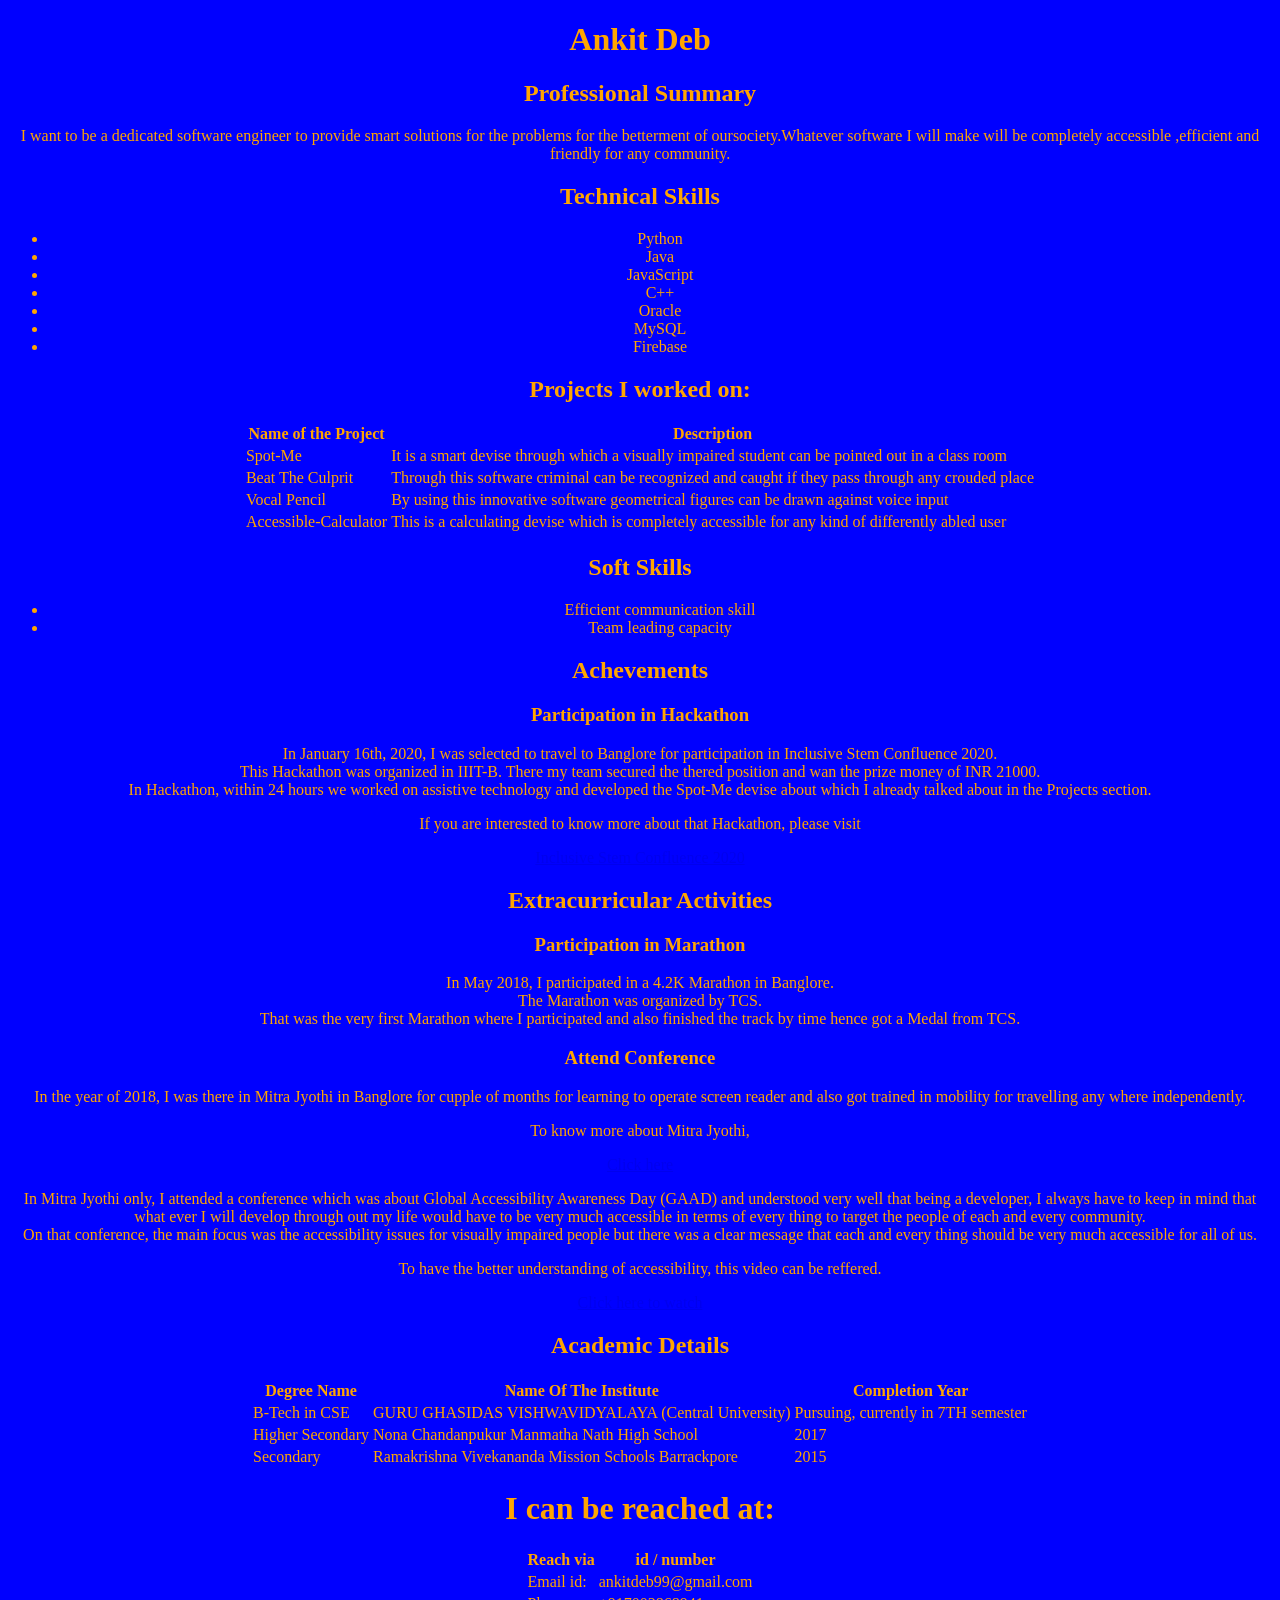
==== index.html @ 0e201ad9 "Committing again with one change" ====
<!DOCTYPE html>
<html lang="en">
<head>
    <meta charset="UTF-8">
    <meta name="viewport" content="width=device-width, initial-scale=1.0">
    <meta name="description" content="Technical profile to apply for a job in any MNC as a Software Engineer">
    <meta name="keywords" content="Ankit Deb, Profile Of Ankit Deb, Resume Of Ankit Deb, about Ankit Deb">
    <meta name="author" content="Ankit Deb">
    <title>Profile Of Ankit Deb</title>

<link rel="stylesheet" href="https://ankitdeb.github.io/Profile/style.css">

</head>


<body>
    <center>
    <header>
  <strong>
        <h1>
      Ankit Deb
  </h1>
</strong>
    </header>
    <main>
<strong>
        <h2>
    Professional Summary
</h2>
</strong>
<p>
    I want to be a dedicated software engineer to provide smart solutions
for the problems for the betterment of oursociety.Whatever software I
will make will be completely accessible ,efficient and friendly for
any community.
</p>
<strong>
<h2>
    Technical Skills
</h2>    
</strong>
<ul>
    <li>Python</li>
    <li>Java</li>
    <li>JavaScript</li>
    <li>C++</li>
    <li>Oracle</li>
    <li>MySQL</li>
    <li>Firebase</li>
</ul>
<strong>
<h2>
    Projects I worked on:
</h2>
</strong>
<table>
    <tr>
        <th>Name of the Project</th>
        <th>Description</th>
    </tr>
<tr>
    <td>Spot-Me</td>
    <td>
        It is a smart devise through which a visually impaired student can be pointed out in a class room
    </td>
</tr>
<tr>
    <td>    Beat The Culprit</td>
<td>
    Through this software criminal can be recognized and caught if they pass through any crouded place
</td>
</tr>
<tr>
    <td>Vocal Pencil</td>
    <td>
        By using this innovative software geometrical figures can be drawn against voice input
    </td>
</tr>
<tr>
    <td>Accessible-Calculator</td>
    <td>
        This is a calculating devise which is completely accessible for any kind of differently abled user
    </td>
</tr>
</table>

<h2>
    Soft Skills
</h2>
<ul>
    <li>Efficient communication skill</li>
    <li>Team leading capacity</li>
    </ul>
    <strong>
        <h2>
            Achevements
        </h2>
    </strong>
    <strong>
<h3>
    Participation in Hackathon
</h3>
</strong>
<p>
    In January 16th, 2020, I was selected to travel to Banglore for participation in Inclusive Stem Confluence 2020.<br>
    This Hackathon was organized in IIIT-B.
    There my team secured the thered position and wan the prize money of INR 21000.<br>
     In Hackathon, within 24 hours we worked on assistive technology and developed the Spot-Me devise about which I already talked about in the Projects section.
</p>
<p>
    If you are interested to know more about that Hackathon, please visit
</p>
<a href="https://www.inclusivestem.org/hackathon.html">
    Inclusive Stem Confluence 2020
</a>

<strong>
    <h2>
    Extracurricular Activities
</h2>
</strong>

<strong>
    <h3>
        Participation in Marathon
    </h3>
</strong>

<p>
    In May 2018, I participated in a 4.2K Marathon in Banglore.
    <br>
    The Marathon was organized by TCS.
    <br>
    That was the very first Marathon where I participated and also finished the track by time hence got a Medal from TCS.
</p>

<strong>
    <h3>
        Attend Conference
    </h3>
</strong>

<p>
    In the year of 2018, I was there in Mitra Jyothi in Banglore for cupple of months for learning to operate screen reader and also got trained in mobility for travelling any where independently.
</p>
<p>
    To know more about Mitra Jyothi,
</p>
    <a href="https://www.mitrajyothi.org/about-us">
    Click here
</a>

<p>
    In Mitra Jyothi only, I attended a conference which was about Global Accessibility Awareness Day (GAAD) and understood very well that being a developer, I always have to keep in mind that what ever I will develop through out my life would have to be very much accessible in terms of every thing to target the people of each and every community.
    <br>
On that conference, the main focus was the accessibility issues for visually impaired people but there was a clear message that each and every thing should be very much accessible for all of us.
</p>
<p>
    To have the better understanding of accessibility, this video can be reffered.
</p>
    <a href="https://www.youtube.com/watch?v=6BxR7fcfDIo">
    Click here to watch
</a>
<strong>
    <h2>
        Academic Details 
    </h2>
</strong>
<table>
    <tr>
    <th>Degree Name</th>
    <th>Name Of The Institute</th>
    <th>Completion Year</th>
</tr>
<tr>
    <td>B-Tech in CSE</td>
    <td>GURU GHASIDAS VISHWAVIDYALAYA (Central University)</td>
    <td>Pursuing, currently in 7TH semester</td>
</tr>
<tr>
    <td>Higher Secondary</td>
    <td>Nona Chandanpukur Manmatha Nath High School</td>
    <td>2017</td>
</tr>
<tr>
    <td>Secondary</td>
    <td>Ramakrishna Vivekananda Mission Schools Barrackpore</td>
    <td>2015</td>
</tr>
</table>

<strong>
    <h1>
        I can be reached at:
    </h1>
</strong>

<table>
<tr>
    <th>Reach via</th>
    <th>id / number</th>
</tr>
    <tr>
        <td>Email id:</td>
        <td>ankitdeb99@gmail.com</td>
    </tr>
<tr>
    <td>Phone:</td>
<td>+917003868941</td>
</tr>
</table>
</main>
</center>
</body>
</html>
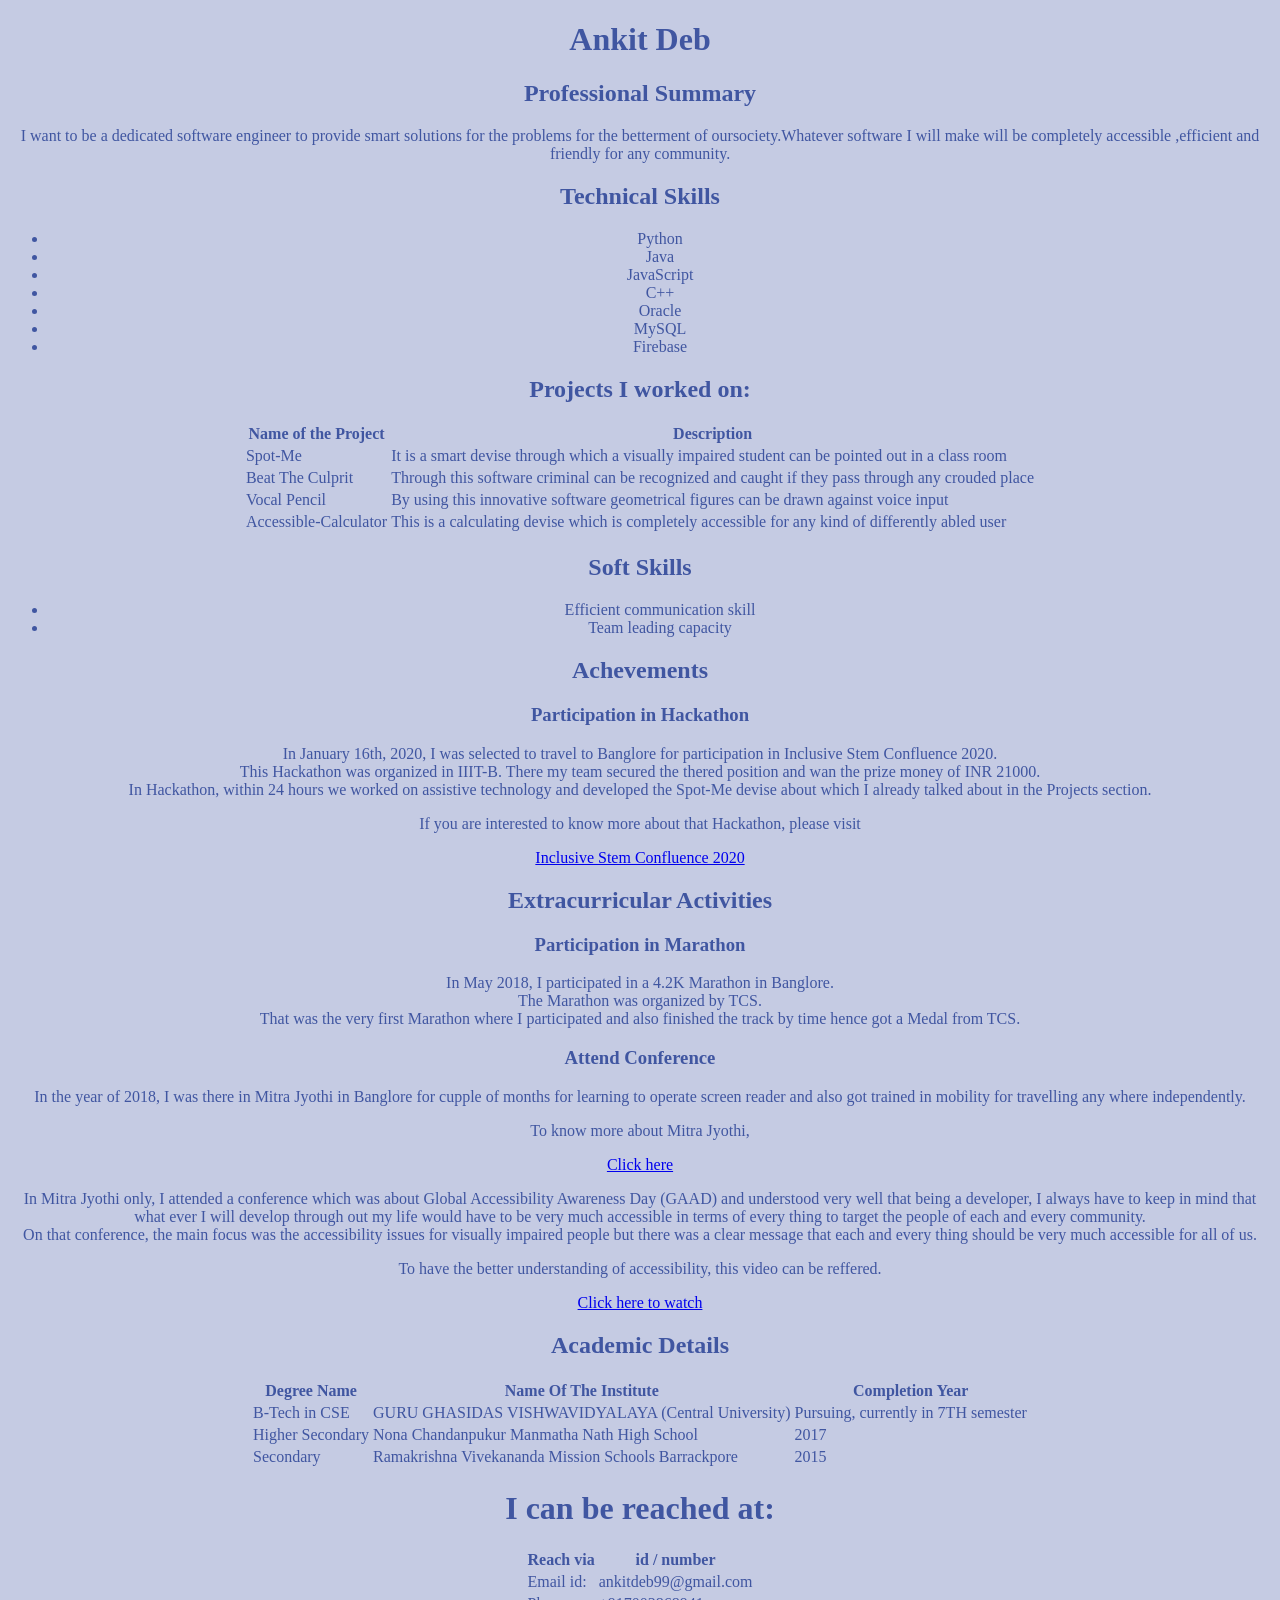
==== commit 78e1c072: "Latest commit" ====
--- a/index.html
+++ b/index.html
@@ -8,7 +8,9 @@
     <meta name="author" content="Ankit Deb">
     <title>Profile Of Ankit Deb</title>
 
-<link rel="stylesheet" href="https://ankitdeb.github.io/Profile/style.css">
+    <link rel="stylesheet" href="https://fonts.googleapis.com/css2?family=Montserrat:wght@500;600display=swap">
+
+    <link rel="stylesheet" href="https://ankitdeb.github.io/Profile/style.css">
 
 </head>
 
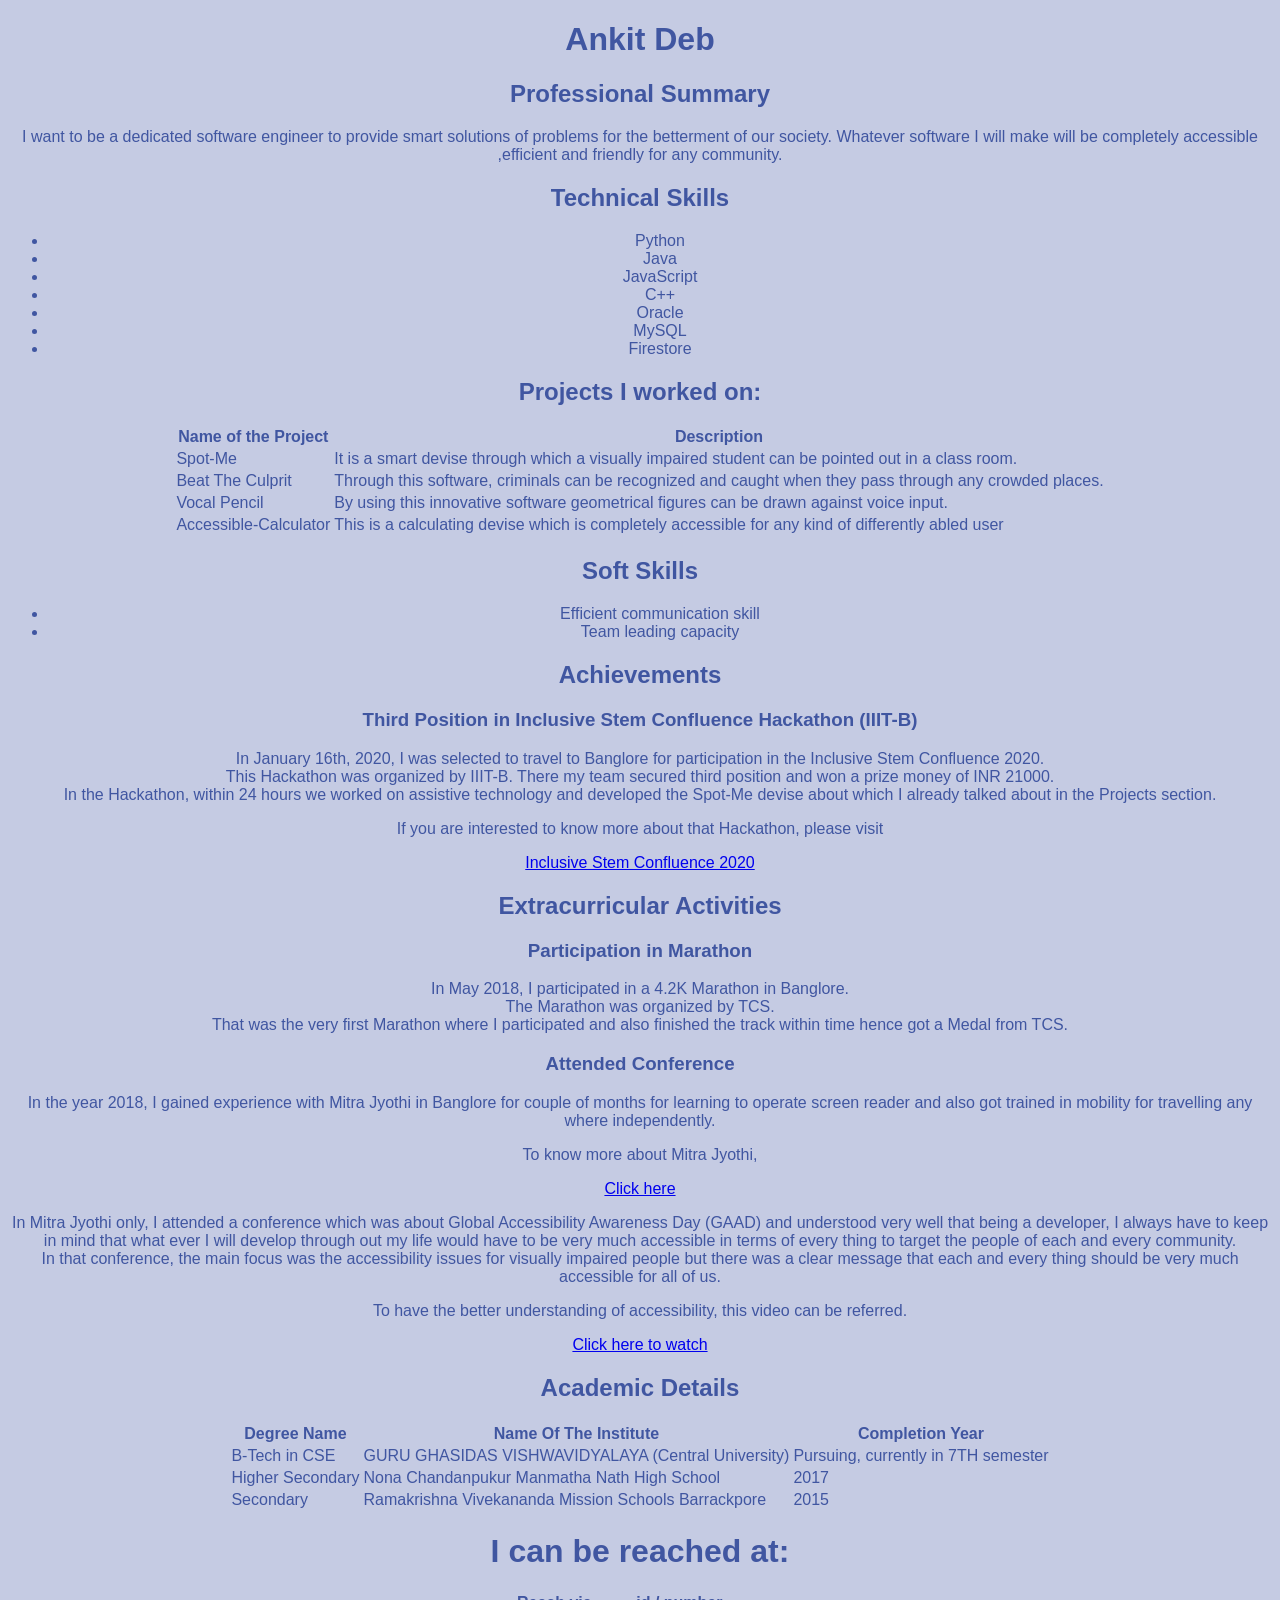
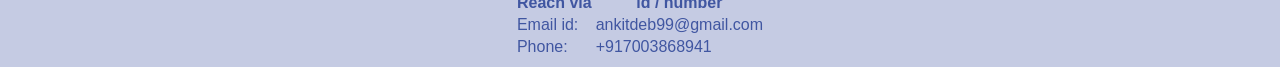
==== commit ad3b5ac0: "New commit" ====
--- a/index.html
+++ b/index.html
@@ -32,7 +32,7 @@
 </strong>
 <p>
     I want to be a dedicated software engineer to provide smart solutions
-for the problems for the betterment of oursociety.Whatever software I
+    of problems for the betterment of our society. Whatever software I
 will make will be completely accessible ,efficient and friendly for
 any community.
 </p>
@@ -48,7 +48,7 @@
     <li>C++</li>
     <li>Oracle</li>
     <li>MySQL</li>
-    <li>Firebase</li>
+    <li>Firestore</li>
 </ul>
 <strong>
 <h2>
@@ -63,19 +63,19 @@
 <tr>
     <td>Spot-Me</td>
     <td>
-        It is a smart devise through which a visually impaired student can be pointed out in a class room
+        It is a smart devise through which a visually impaired student can be pointed out in a class room.
     </td>
 </tr>
 <tr>
     <td>    Beat The Culprit</td>
 <td>
-    Through this software criminal can be recognized and caught if they pass through any crouded place
+    Through this software, criminals can be recognized and caught when they pass through any crowded places.
 </td>
 </tr>
 <tr>
     <td>Vocal Pencil</td>
     <td>
-        By using this innovative software geometrical figures can be drawn against voice input
+        By using this innovative software geometrical figures can be drawn against voice input.
     </td>
 </tr>
 <tr>
@@ -95,19 +95,19 @@
     </ul>
     <strong>
         <h2>
-            Achevements
+            Achievements
         </h2>
     </strong>
     <strong>
 <h3>
-    Participation in Hackathon
+    Third Position in Inclusive Stem Confluence Hackathon (IIIT-B)
 </h3>
 </strong>
 <p>
-    In January 16th, 2020, I was selected to travel to Banglore for participation in Inclusive Stem Confluence 2020.<br>
-    This Hackathon was organized in IIIT-B.
-    There my team secured the thered position and wan the prize money of INR 21000.<br>
-     In Hackathon, within 24 hours we worked on assistive technology and developed the Spot-Me devise about which I already talked about in the Projects section.
+    In January 16th, 2020, I was selected to travel to Banglore for participation in the Inclusive Stem Confluence 2020.<br>
+    This Hackathon was organized by IIIT-B.
+    There my team secured third position and won a prize money of INR 21000.<br>
+     In the Hackathon, within 24 hours we worked on assistive technology and developed the Spot-Me devise about which I already talked about in the Projects section.
 </p>
 <p>
     If you are interested to know more about that Hackathon, please visit
@@ -133,17 +133,17 @@
     <br>
     The Marathon was organized by TCS.
     <br>
-    That was the very first Marathon where I participated and also finished the track by time hence got a Medal from TCS.
+    That was the very first Marathon where I participated and also finished the track within time hence got a Medal from TCS.
 </p>
 
 <strong>
     <h3>
-        Attend Conference
+        Attended Conference
     </h3>
 </strong>
 
 <p>
-    In the year of 2018, I was there in Mitra Jyothi in Banglore for cupple of months for learning to operate screen reader and also got trained in mobility for travelling any where independently.
+    In the year 2018, I gained experience with Mitra Jyothi in Banglore for couple of months for learning to operate screen reader and also got trained in mobility for travelling any where independently.
 </p>
 <p>
     To know more about Mitra Jyothi,
@@ -155,10 +155,10 @@
 <p>
     In Mitra Jyothi only, I attended a conference which was about Global Accessibility Awareness Day (GAAD) and understood very well that being a developer, I always have to keep in mind that what ever I will develop through out my life would have to be very much accessible in terms of every thing to target the people of each and every community.
     <br>
-On that conference, the main focus was the accessibility issues for visually impaired people but there was a clear message that each and every thing should be very much accessible for all of us.
-</p>
-<p>
-    To have the better understanding of accessibility, this video can be reffered.
+In that conference, the main focus was the accessibility issues for visually impaired people but there was a clear message that each and every thing should be very much accessible for all of us.
+</p>
+<p>
+    To have the better understanding of accessibility, this video can be referred.
 </p>
     <a href="https://www.youtube.com/watch?v=6BxR7fcfDIo">
     Click here to watch
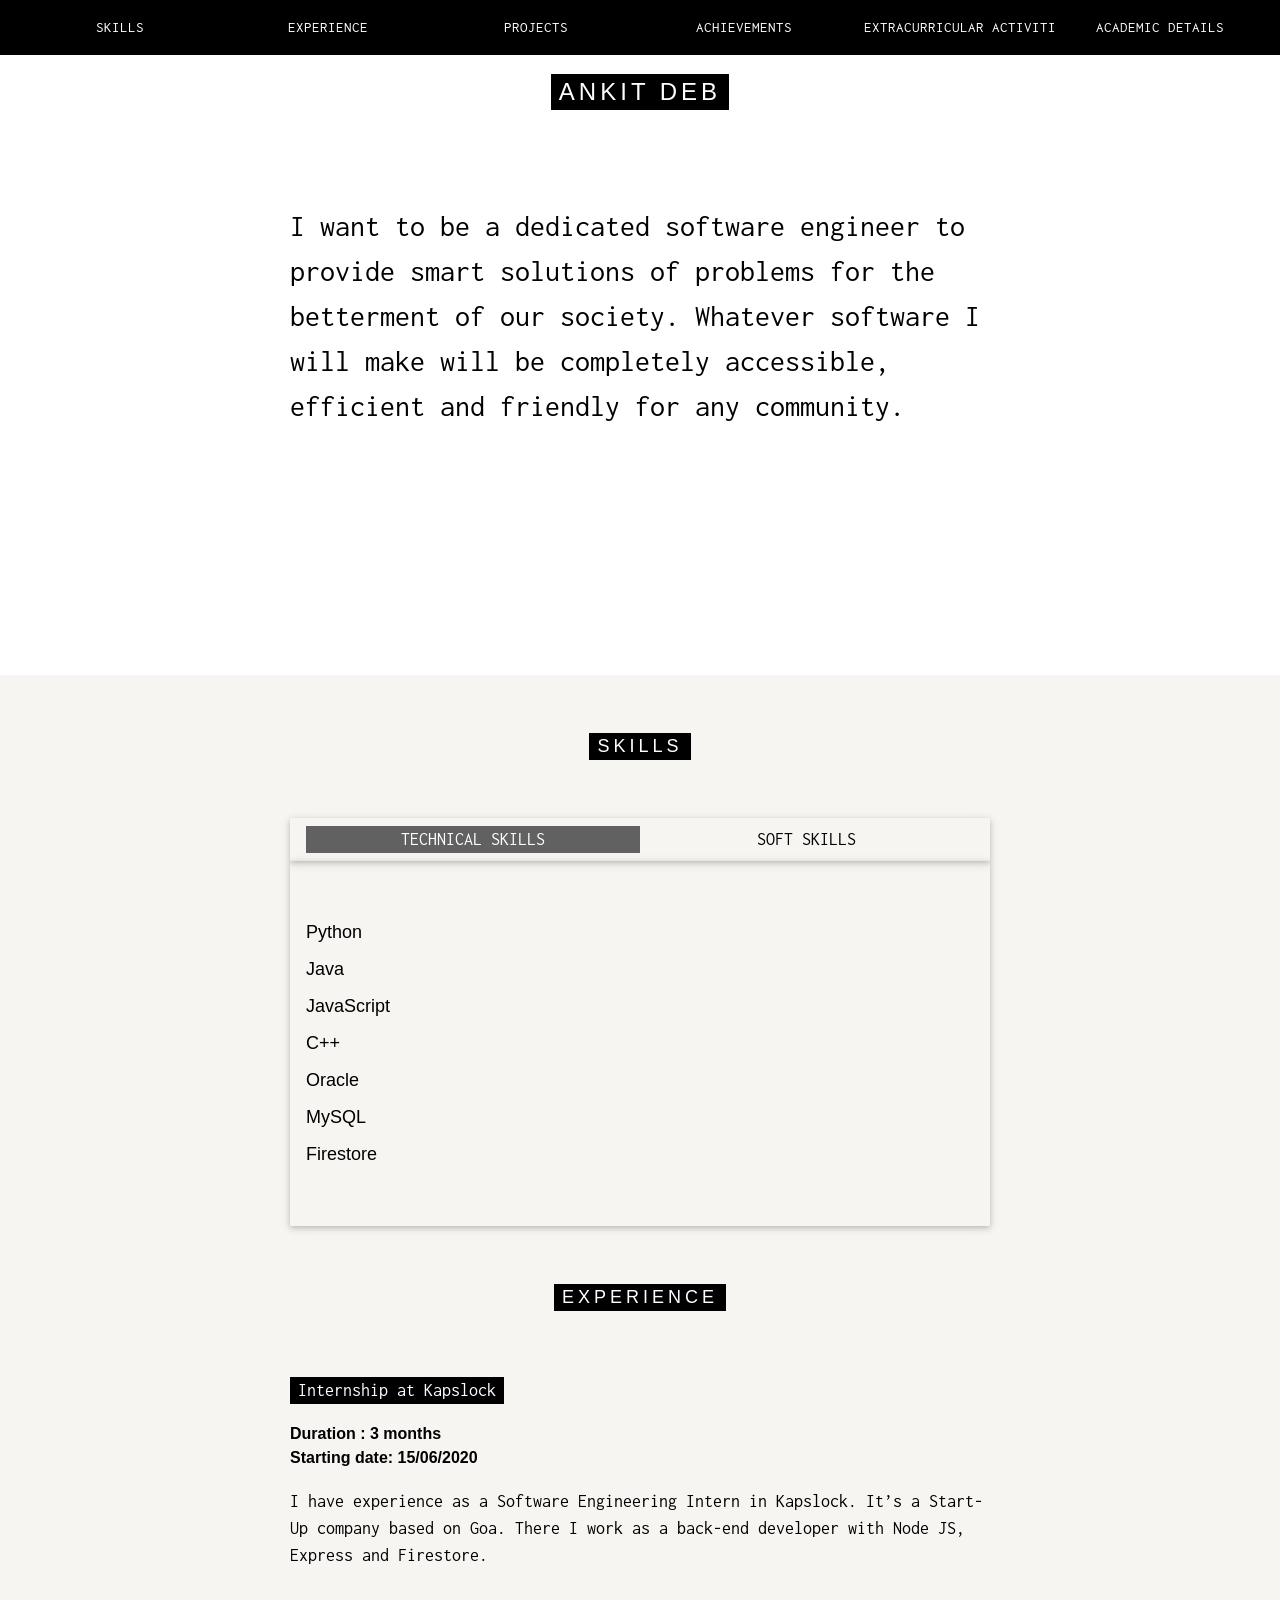
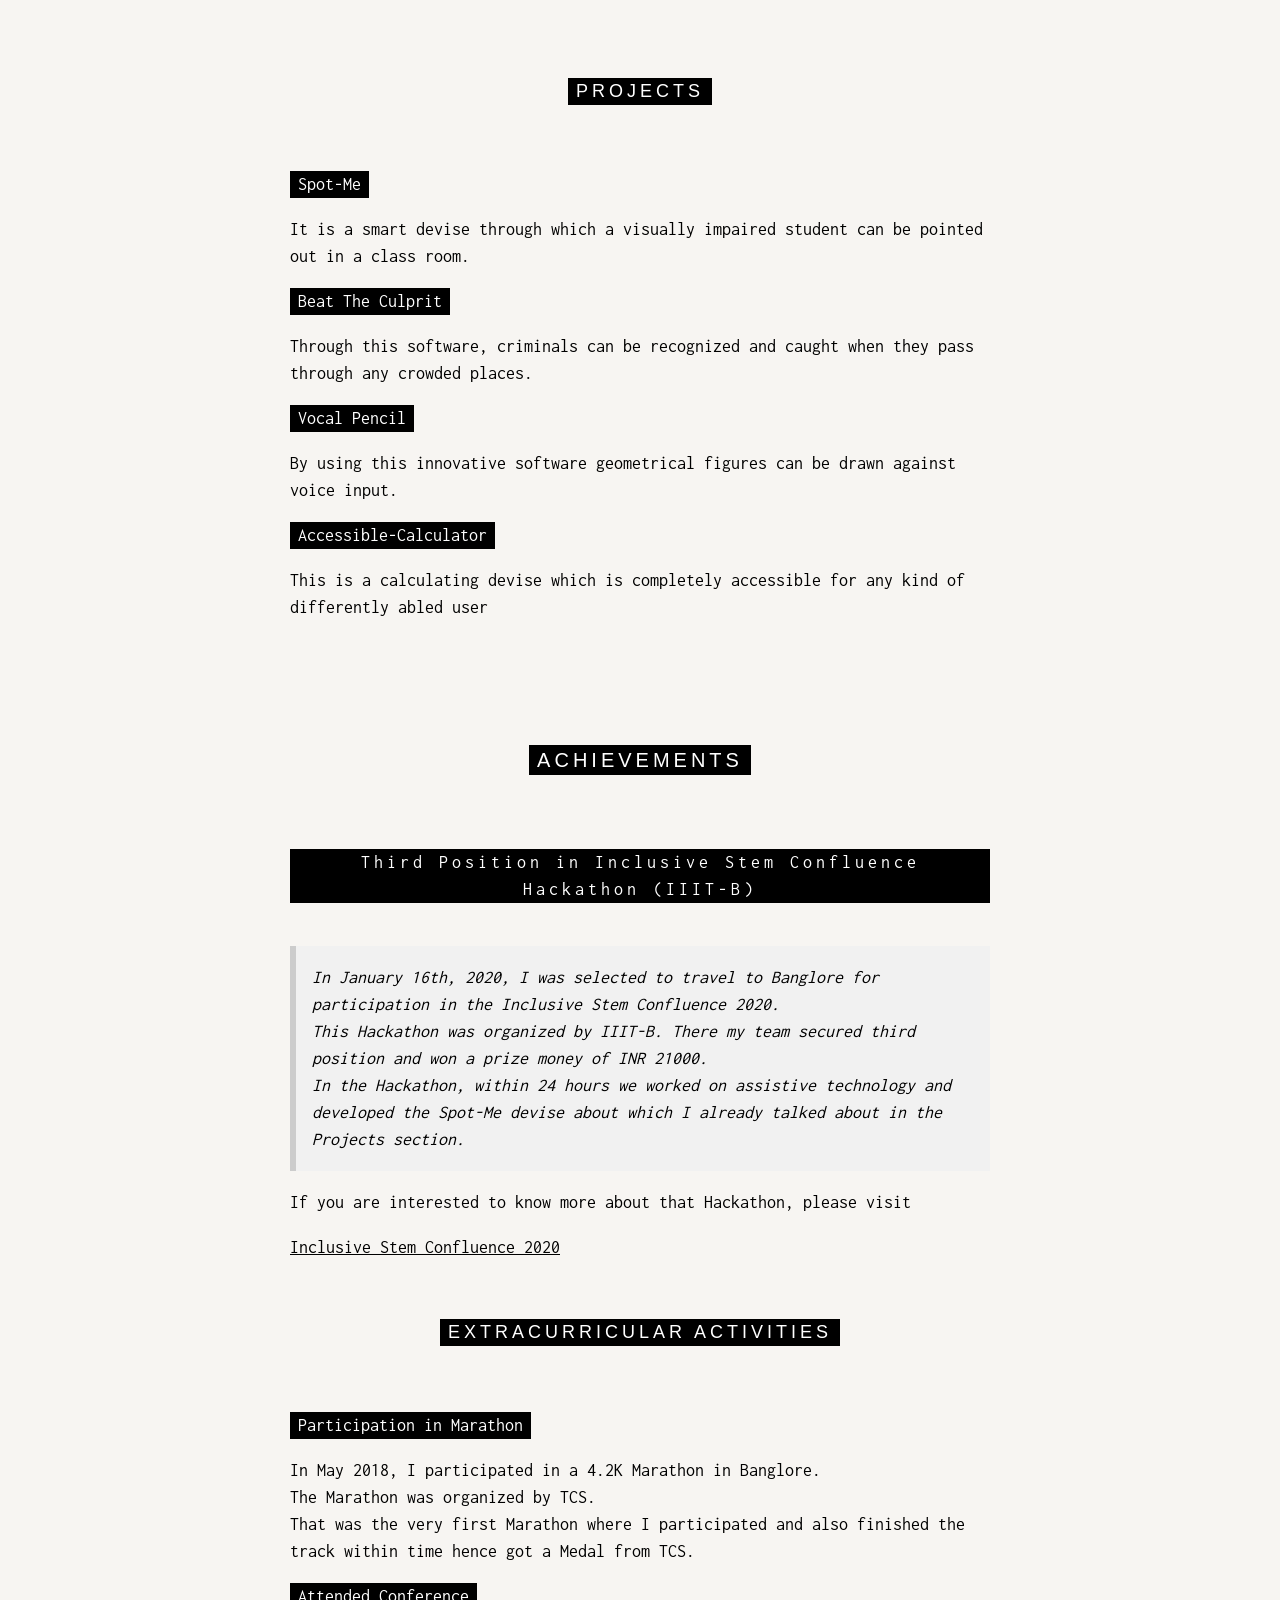
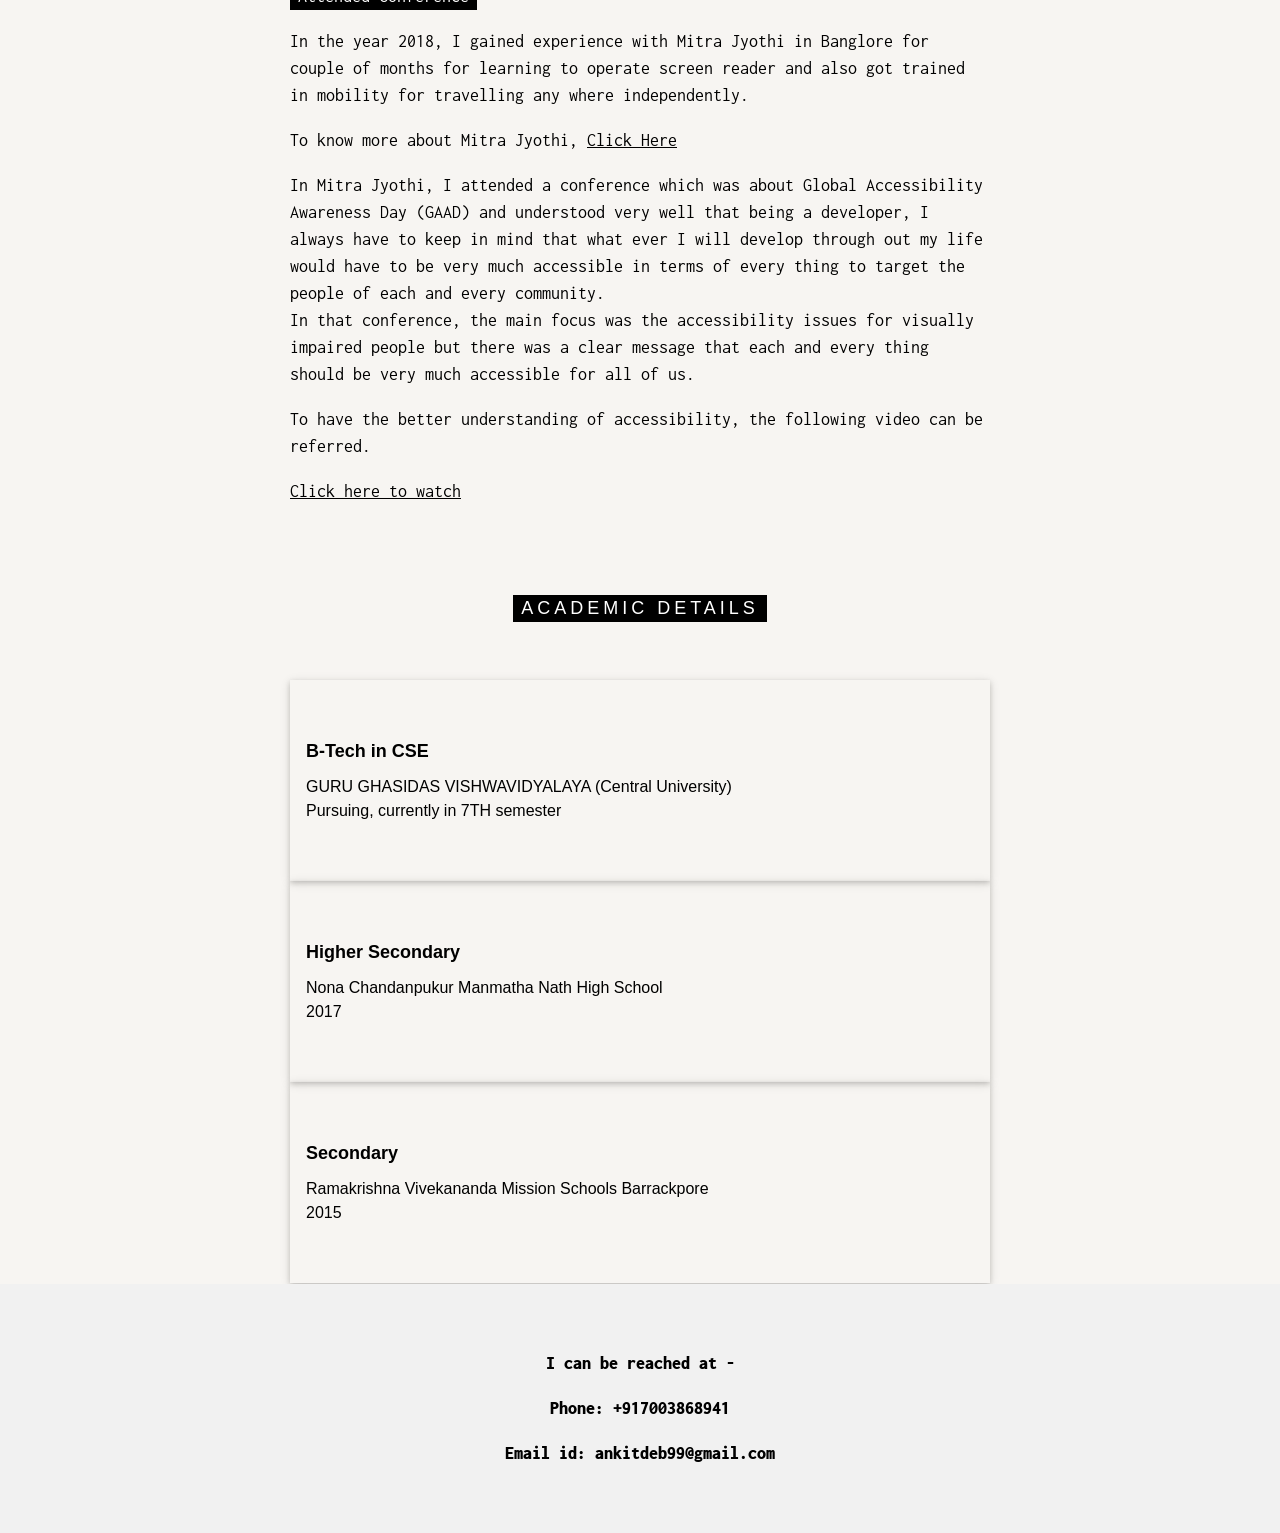
==== commit 788699f4: "one more commit" ====
--- a/index.html
+++ b/index.html
@@ -1,217 +1,252 @@
 <!DOCTYPE html>
-<html lang="en">
-<head>
-    <meta charset="UTF-8">
-    <meta name="viewport" content="width=device-width, initial-scale=1.0">
-    <meta name="description" content="Technical profile to apply for a job in any MNC as a Software Engineer">
-    <meta name="keywords" content="Ankit Deb, Profile Of Ankit Deb, Resume Of Ankit Deb, about Ankit Deb">
-    <meta name="author" content="Ankit Deb">
-    <title>Profile Of Ankit Deb</title>
-
-    <link rel="stylesheet" href="https://fonts.googleapis.com/css2?family=Montserrat:wght@500;600display=swap">
-
-    <link rel="stylesheet" href="https://ankitdeb.github.io/Profile/style.css">
-
-</head>
-
-
+<html>
+<title>Ankit Deb</title>
+<meta charset="UTF-8">
+<meta name="viewport" content="width=device-width, initial-scale=1">
+<link rel="stylesheet" href="https://www.w3schools.com/w3css/4/w3.css">
+<link rel="stylesheet" href="https://fonts.googleapis.com/css?family=Inconsolata">
+<style>
+body, html {
+  height: 100%;
+  font-family: "Inconsolata", sans-serif;
+}
+
+.bgimg {
+  background-position: center;
+  background-size: cover;
+  background-image: url("/w3images/coffeehouse.jpg");
+  min-height: 75%;
+}
+
+.menu {
+  display: none;
+}
+</style>
 <body>
-    <center>
-    <header>
-  <strong>
-        <h1>
-      Ankit Deb
-  </h1>
-</strong>
-    </header>
-    <main>
-<strong>
-        <h2>
-    Professional Summary
-</h2>
-</strong>
-<p>
-    I want to be a dedicated software engineer to provide smart solutions
-    of problems for the betterment of our society. Whatever software I
-will make will be completely accessible ,efficient and friendly for
-any community.
-</p>
-<strong>
-<h2>
-    Technical Skills
-</h2>    
-</strong>
-<ul>
-    <li>Python</li>
-    <li>Java</li>
-    <li>JavaScript</li>
-    <li>C++</li>
-    <li>Oracle</li>
-    <li>MySQL</li>
-    <li>Firestore</li>
-</ul>
-<strong>
-<h2>
-    Projects I worked on:
-</h2>
-</strong>
-<table>
-    <tr>
-        <th>Name of the Project</th>
-        <th>Description</th>
-    </tr>
-<tr>
-    <td>Spot-Me</td>
-    <td>
-        It is a smart devise through which a visually impaired student can be pointed out in a class room.
-    </td>
-</tr>
-<tr>
-    <td>    Beat The Culprit</td>
-<td>
-    Through this software, criminals can be recognized and caught when they pass through any crowded places.
-</td>
-</tr>
-<tr>
-    <td>Vocal Pencil</td>
-    <td>
-        By using this innovative software geometrical figures can be drawn against voice input.
-    </td>
-</tr>
-<tr>
-    <td>Accessible-Calculator</td>
-    <td>
-        This is a calculating devise which is completely accessible for any kind of differently abled user
-    </td>
-</tr>
-</table>
-
-<h2>
-    Soft Skills
-</h2>
-<ul>
-    <li>Efficient communication skill</li>
-    <li>Team leading capacity</li>
-    </ul>
-    <strong>
-        <h2>
-            Achievements
-        </h2>
-    </strong>
-    <strong>
-<h3>
-    Third Position in Inclusive Stem Confluence Hackathon (IIIT-B)
-</h3>
-</strong>
-<p>
-    In January 16th, 2020, I was selected to travel to Banglore for participation in the Inclusive Stem Confluence 2020.<br>
-    This Hackathon was organized by IIIT-B.
-    There my team secured third position and won a prize money of INR 21000.<br>
-     In the Hackathon, within 24 hours we worked on assistive technology and developed the Spot-Me devise about which I already talked about in the Projects section.
-</p>
-<p>
-    If you are interested to know more about that Hackathon, please visit
-</p>
-<a href="https://www.inclusivestem.org/hackathon.html">
-    Inclusive Stem Confluence 2020
-</a>
-
-<strong>
-    <h2>
-    Extracurricular Activities
-</h2>
-</strong>
-
-<strong>
-    <h3>
-        Participation in Marathon
-    </h3>
-</strong>
-
-<p>
-    In May 2018, I participated in a 4.2K Marathon in Banglore.
+
+<!-- Links (sit on top) -->
+<div class="w3-top">
+  <div class="w3-row w3-padding w3-black">
+    <div class="w3-col s2">
+      <a href="#menu" class="w3-button w3-block w3-black">SKILLS</a>
+    </div>
+    <div class="w3-col s2">
+      <a href="#experience" class="w3-button w3-block w3-black">EXPERIENCE</a>
+    </div>
+    <div class="w3-col s2">
+      <a href="#projects" class="w3-button w3-block w3-black">PROJECTS</a>
+    </div>
+    <div class="w3-col s2">
+      <a href="#achievements" class="w3-button w3-block w3-black">ACHIEVEMENTS</a>
+    </div>
+    <div class="w3-col s2">
+      <a href="#extracurricular" class="w3-button w3-block w3-black">EXTRACURRICULAR ACTIVITIES</a>
+    </div>
+    <div class="w3-col s2">
+      <a href="#academic" class="w3-button w3-block w3-black">ACADEMIC DETAILS</a>
+    </div>
+  </div>
+</div>
+
+<!-- Header with image -->
+<header class="bgimg w3-display-container w3-grayscale-min" id="home">
+  <div class="w3-container" id="about">
+    <div class="w3-content" style="max-width:700px">
+      <h3 class="w3-center w3-padding-64"><span class="w3-tag w3-wide">ANKIT DEB</span></h3>
+      <p style="font-size:200%;">I want to be a dedicated software engineer to provide smart solutions
+      of problems for the betterment of our society. Whatever software I
+  will make will be completely accessible, efficient and friendly for
+  any community.</p>
+    </div>
+  </div>
+</header>
+
+<!-- Add a background color and large text to the whole page -->
+<div class="w3-sand w3-grayscale w3-large">
+
+
+<!-- Menu Container -->
+<div class="w3-container" id="menu">
+  <div class="w3-content" style="max-width:700px">
+
+    <h5 class="w3-center w3-padding-48"><span class="w3-tag w3-wide">SKILLS</span></h5>
+
+    <div class="w3-row w3-center w3-card w3-padding">
+      <a href="javascript:void(0)" onclick="openMenu(event, 'Eat');" id="myLink">
+        <div class="w3-col s6 tablink">TECHNICAL SKILLS</div>
+      </a>
+      <a href="javascript:void(0)" onclick="openMenu(event, 'Drinks');">
+        <div class="w3-col s6 tablink">SOFT SKILLS</div>
+      </a>
+    </div>
+
+    <div id="Eat" class="w3-container menu w3-padding-48 w3-card">
+      <h5>Python</h5>
+
+      <h5>Java</h5>
+
+      <h5>JavaScript</h5>
+
+      <h5>C++</h5>
+
+      <h5>Oracle</h5>
+
+      <h5>MySQL</h5>
+
+      <h5>Firestore</h5>
+
+    </div>
+
+    <div id="Drinks" class="w3-container menu w3-padding-48 w3-card">
+      <h5>Efficient communication skills</h5>
+
+      <h5>Team leading capacity</h5>
+
+  </div>
+</div>
+
+<!--Experience-->
+<div class="w3-container" id="experience" style="padding-bottom:32px;">
+  <div class="w3-content" style="max-width:700px">
+    <h5 class="w3-center w3-padding-48"><span class="w3-tag w3-wide">EXPERIENCE</span></h5>
+
+    <p><span class="w3-tag">Internship at Kapslock</span></p>
+    <h6><b>Duration : 3 months
+      <br>Starting date: 15/06/2020</b></h6>
+    <p> I have experience as a Software Engineering Intern in Kapslock.
+      It’s a Start-Up company based on Goa. There I work as a back-end developer with Node JS, Express and Firestore.</p>
+  </div>
+</div>
+
+<!-- Projects -->
+<div class="w3-container" id="projects" style="padding-bottom:32px;">
+  <div class="w3-content" style="max-width:700px">
+    <h5 class="w3-center w3-padding-48"><span class="w3-tag w3-wide">PROJECTS</span></h5>
+
+    <p><span class="w3-tag">Spot-Me</span></p>
+    <p> It is a smart devise through which a visually impaired student can be pointed out in a class room.</p>
+
+    <p><span class="w3-tag">Beat The Culprit</span></p>
+    <p> Through this software, criminals can be recognized and caught when they pass through any crowded places.</p>
+
+    <p><span class="w3-tag">Vocal Pencil</span></p>
+    <p> By using this innovative software geometrical figures can be drawn against voice input.</p>
+
+    <p><span class="w3-tag">Accessible-Calculator</span></p>
+    <p> This is a calculating devise which is completely accessible for any kind of differently abled user</p>
+
+  </div>
+</div>
+
+<!-- About Container -->
+<div class="w3-container" id="achievements">
+  <div class="w3-content" style="max-width:700px">
+    <h4 class="w3-center w3-padding-64"><span class="w3-tag w3-wide">ACHIEVEMENTS</span></h4>
+    <span class="w3-tag w3-wide">Third Position in Inclusive Stem Confluence Hackathon (IIIT-B)</span>
+    <br><br>
+    <div class="w3-panel w3-leftbar w3-light-grey">
+      <p><i>In January 16th, 2020, I was selected to travel to Banglore for participation in the Inclusive Stem Confluence 2020.<br>
+      This Hackathon was organized by IIIT-B.
+      There my team secured third position and won a prize money of INR 21000.<br>
+       In the Hackathon, within 24 hours we worked on assistive technology and developed the Spot-Me devise about which I already talked about in the Projects section.</i></p>
+    </div>
+    <p>
+        If you are interested to know more about that Hackathon, please visit
+    </p>
+    <a href="https://www.inclusivestem.org/hackathon.html">
+        Inclusive Stem Confluence 2020
+    </a>
+  </div>
+</div>
+
+<!-- Extracurricular Activities -->
+<div class="w3-container" id="extracurricular" style="padding-bottom:32px;">
+  <div class="w3-content" style="max-width:700px">
+    <h5 class="w3-center w3-padding-48"><span class="w3-tag w3-wide">EXTRACURRICULAR ACTIVITIES</span></h5>
+
+    <p><span class="w3-tag">Participation in Marathon</span></p>
+    <p> In May 2018, I participated in a 4.2K Marathon in Banglore.
     <br>
     The Marathon was organized by TCS.
     <br>
-    That was the very first Marathon where I participated and also finished the track within time hence got a Medal from TCS.
-</p>
-
-<strong>
-    <h3>
-        Attended Conference
-    </h3>
-</strong>
-
-<p>
-    In the year 2018, I gained experience with Mitra Jyothi in Banglore for couple of months for learning to operate screen reader and also got trained in mobility for travelling any where independently.
-</p>
-<p>
-    To know more about Mitra Jyothi,
-</p>
-    <a href="https://www.mitrajyothi.org/about-us">
-    Click here
-</a>
-
-<p>
-    In Mitra Jyothi only, I attended a conference which was about Global Accessibility Awareness Day (GAAD) and understood very well that being a developer, I always have to keep in mind that what ever I will develop through out my life would have to be very much accessible in terms of every thing to target the people of each and every community.
-    <br>
-In that conference, the main focus was the accessibility issues for visually impaired people but there was a clear message that each and every thing should be very much accessible for all of us.
-</p>
-<p>
-    To have the better understanding of accessibility, this video can be referred.
-</p>
-    <a href="https://www.youtube.com/watch?v=6BxR7fcfDIo">
-    Click here to watch
-</a>
-<strong>
-    <h2>
-        Academic Details 
-    </h2>
-</strong>
-<table>
-    <tr>
-    <th>Degree Name</th>
-    <th>Name Of The Institute</th>
-    <th>Completion Year</th>
-</tr>
-<tr>
-    <td>B-Tech in CSE</td>
-    <td>GURU GHASIDAS VISHWAVIDYALAYA (Central University)</td>
-    <td>Pursuing, currently in 7TH semester</td>
-</tr>
-<tr>
-    <td>Higher Secondary</td>
-    <td>Nona Chandanpukur Manmatha Nath High School</td>
-    <td>2017</td>
-</tr>
-<tr>
-    <td>Secondary</td>
-    <td>Ramakrishna Vivekananda Mission Schools Barrackpore</td>
-    <td>2015</td>
-</tr>
-</table>
-
-<strong>
-    <h1>
-        I can be reached at:
-    </h1>
-</strong>
-
-<table>
-<tr>
-    <th>Reach via</th>
-    <th>id / number</th>
-</tr>
-    <tr>
-        <td>Email id:</td>
-        <td>ankitdeb99@gmail.com</td>
-    </tr>
-<tr>
-    <td>Phone:</td>
-<td>+917003868941</td>
-</tr>
-</table>
-</main>
-</center>
+    That was the very first Marathon where I participated and also finished the track within time hence got a Medal from TCS.</p>
+
+    <p><span class="w3-tag">Attended Conference</span></p>
+    <p>
+        In the year 2018, I gained experience with Mitra Jyothi in Banglore for couple of months for learning to operate screen reader and also got trained in mobility for travelling any where independently.
+    </p>
+    <p>
+        To know more about Mitra Jyothi, <a href="https://www.mitrajyothi.org/about-us">Click Here</a>
+    </p>
+
+    <p>
+        In Mitra Jyothi, I attended a conference which was about Global Accessibility Awareness Day (GAAD) and understood very well that being a developer, I always have to keep in mind that what ever I will develop through out my life would have to be very much accessible in terms of every thing to target the people of each and every community.
+        <br>
+    In that conference, the main focus was the accessibility issues for visually impaired people but there was a clear message that each and every thing should be very much accessible for all of us.
+    </p>
+    <p>
+        To have the better understanding of accessibility, the following video can be referred.
+    </p>
+        <a href="https://www.youtube.com/watch?v=6BxR7fcfDIo">
+        Click here to watch
+    </a>
+
+  </div>
+</div>
+
+<!-- Academic Details -->
+<div class="w3-content" id="academic" style="max-width:700px">
+
+  <h5 class="w3-center w3-padding-48"><span class="w3-tag w3-wide">ACADEMIC DETAILS</span></h5>
+
+
+  <div class="w3-container w3-padding-48 w3-card">
+    <h5><strong>B-Tech in CSE<strong></h5>
+    <h6>GURU GHASIDAS VISHWAVIDYALAYA (Central University)
+      <br>Pursuing, currently in 7TH semester</h6>
+  </div>
+
+  <div class="w3-container w3-padding-48 w3-card">
+    <h5><strong>Higher Secondary<strong></h5>
+    <h6>Nona Chandanpukur Manmatha Nath High School
+    <br>2017</h6>
+  </div>
+
+  <div class="w3-container w3-padding-48 w3-card">
+    <h5><strong>Secondary<strong></h5>
+    <h6>Ramakrishna Vivekananda Mission Schools Barrackpore
+    <br>2015</h6>
+  </div>
+
+</div>
+
+<!-- End page content -->
+</div>
+
+<!-- Footer -->
+<footer class="w3-center w3-light-grey w3-padding-48 w3-large">
+  <p>I can be reached at -</p>
+  <p>Phone: +917003868941</p>
+  <p>Email id: ankitdeb99@gmail.com</p>
+</footer>
+
+<script>
+// Tabbed Menu
+function openMenu(evt, menuName) {
+  var i, x, tablinks;
+  x = document.getElementsByClassName("menu");
+  for (i = 0; i < x.length; i++) {
+    x[i].style.display = "none";
+  }
+  tablinks = document.getElementsByClassName("tablink");
+  for (i = 0; i < x.length; i++) {
+    tablinks[i].className = tablinks[i].className.replace(" w3-dark-grey", "");
+  }
+  document.getElementById(menuName).style.display = "block";
+  evt.currentTarget.firstElementChild.className += " w3-dark-grey";
+}
+document.getElementById("myLink").click();
+</script>
+
 </body>
-</html>+</html>
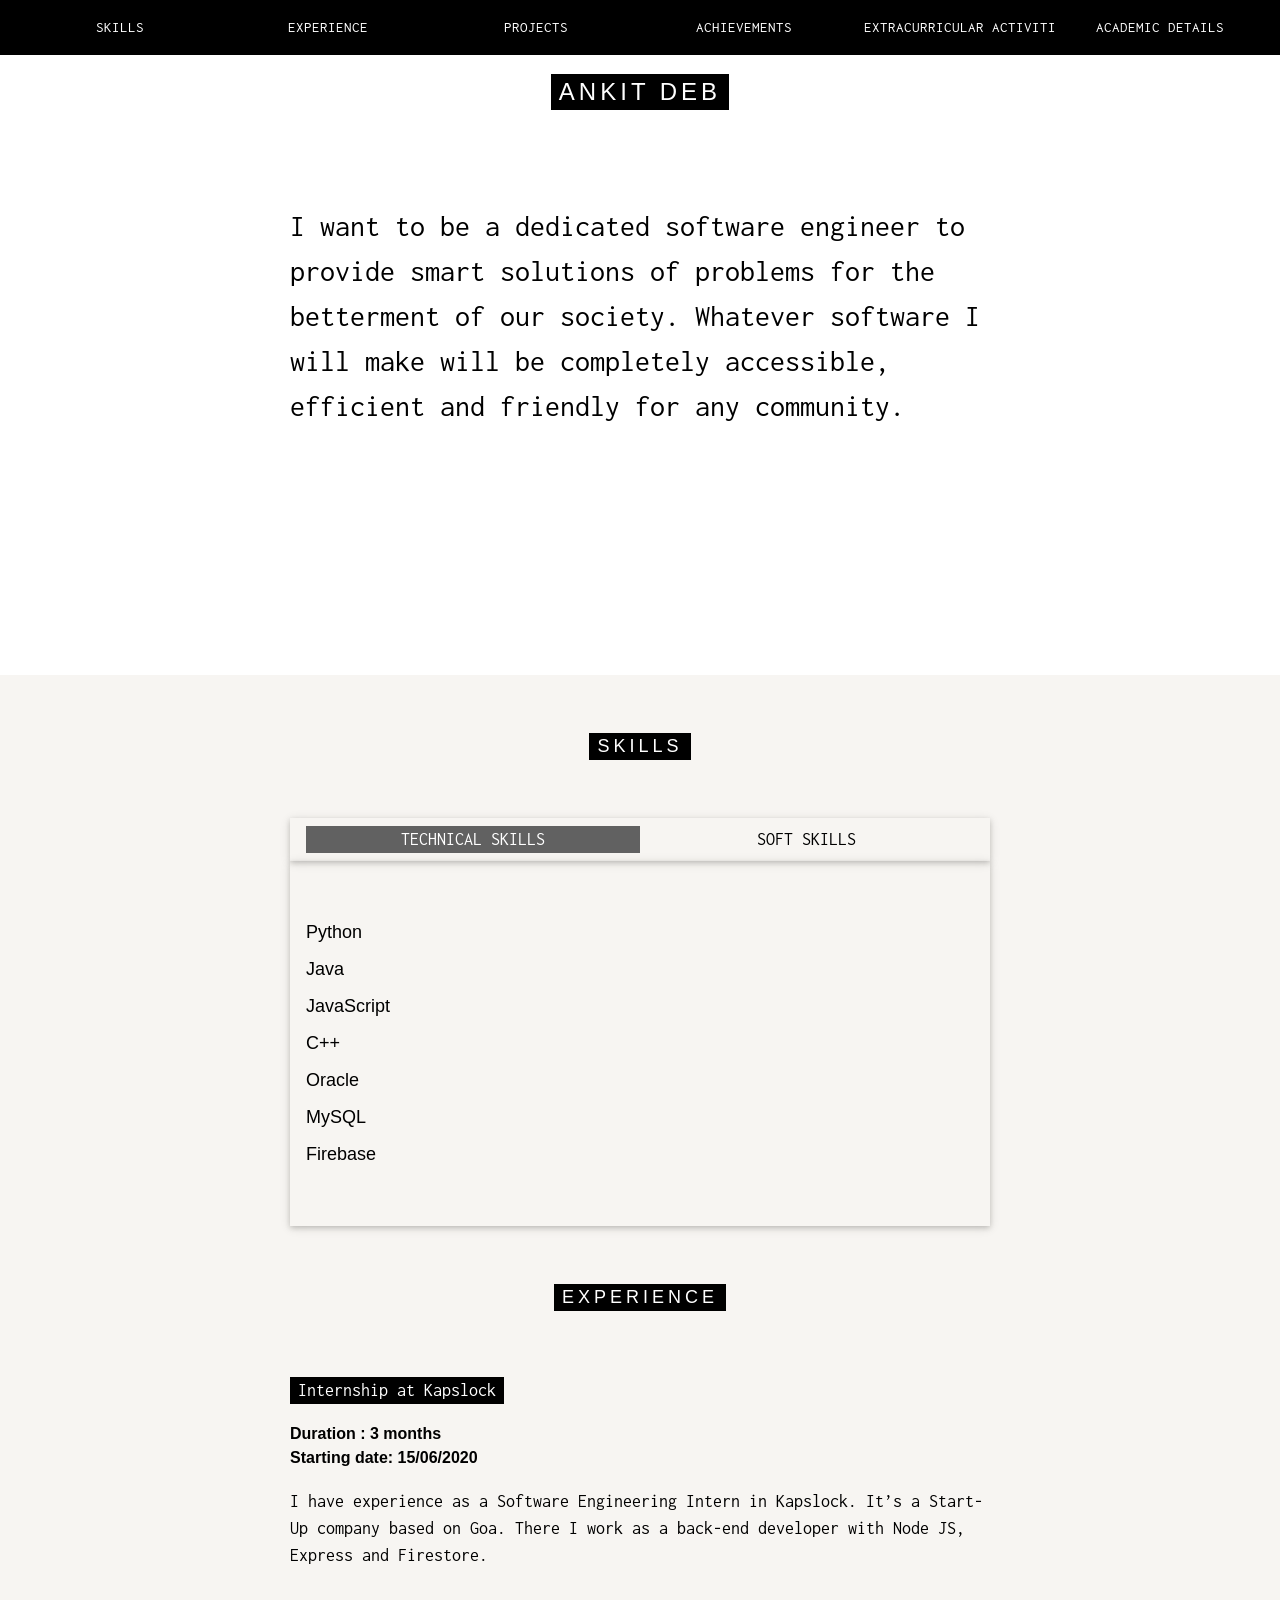
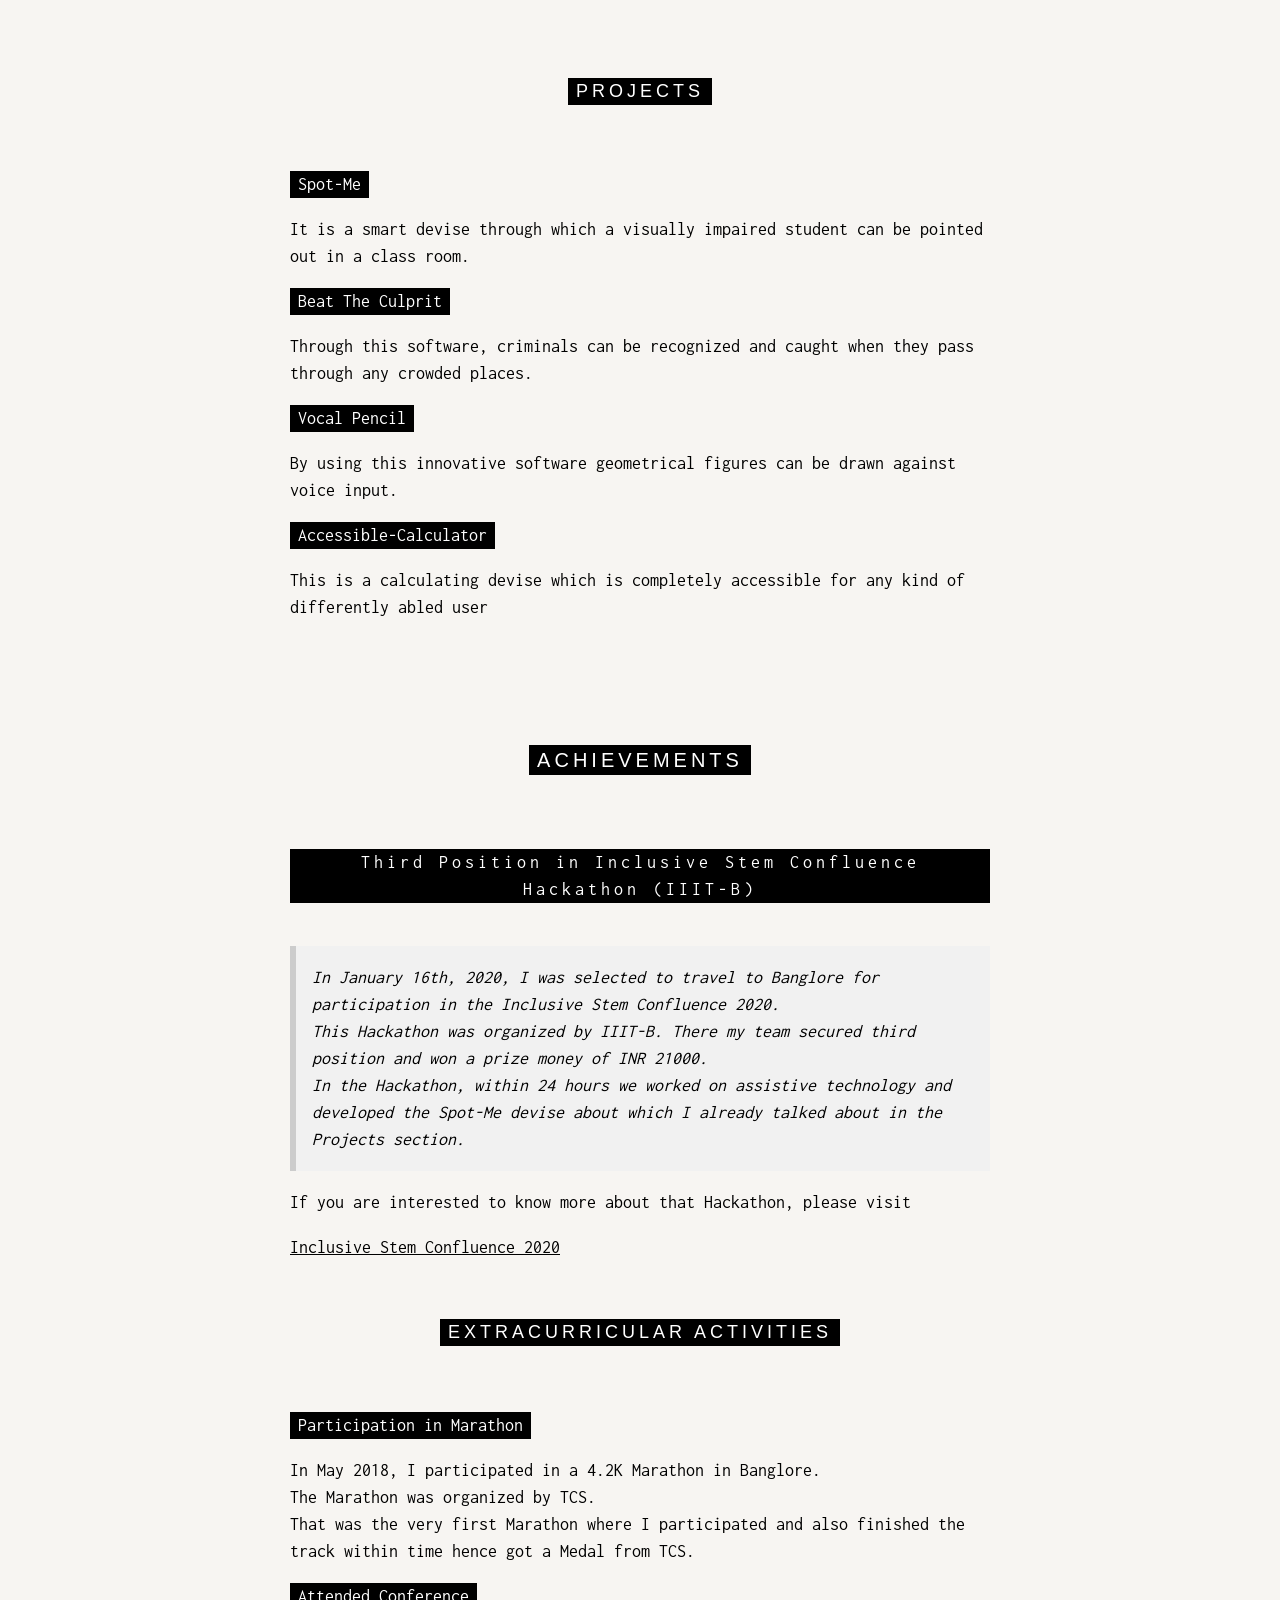
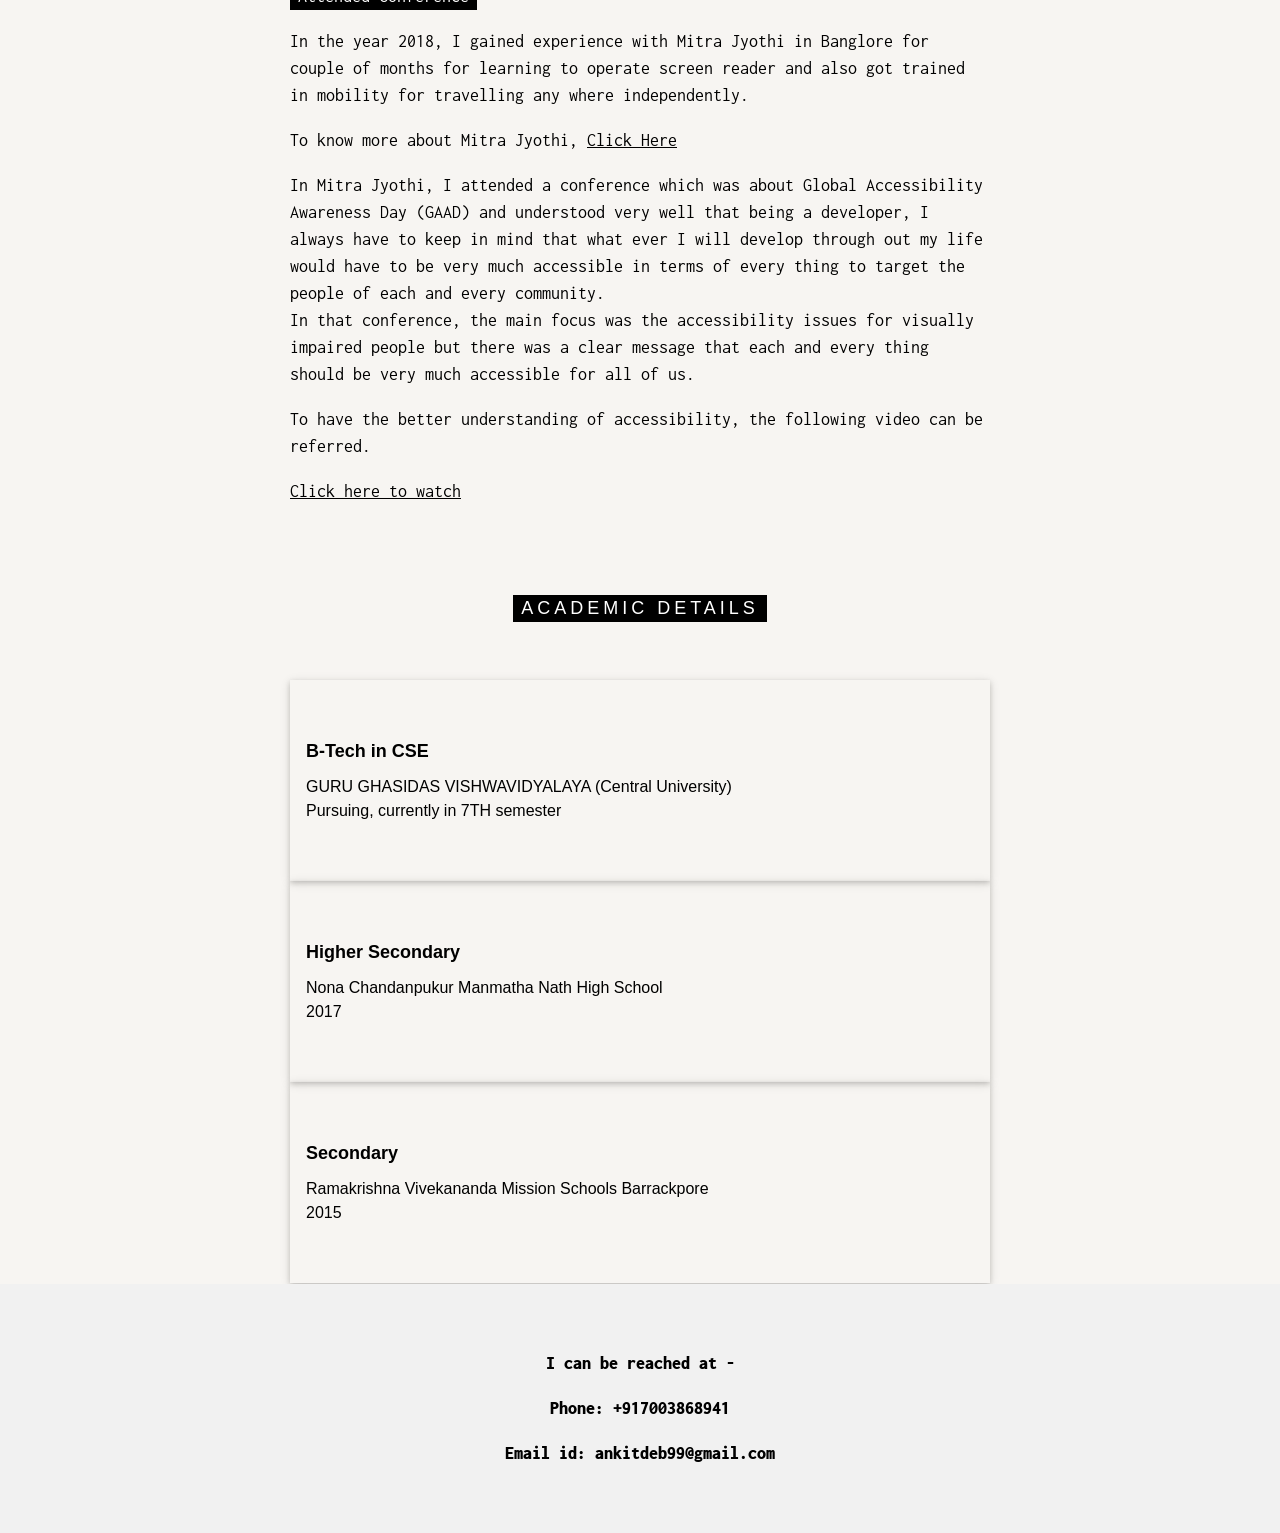
==== commit 93265e65: "Changes Firestore to Firebase" ====
--- a/index.html
+++ b/index.html
@@ -93,7 +93,7 @@
 
       <h5>MySQL</h5>
 
-      <h5>Firestore</h5>
+      <h5>Firebase</h5>
 
     </div>
 
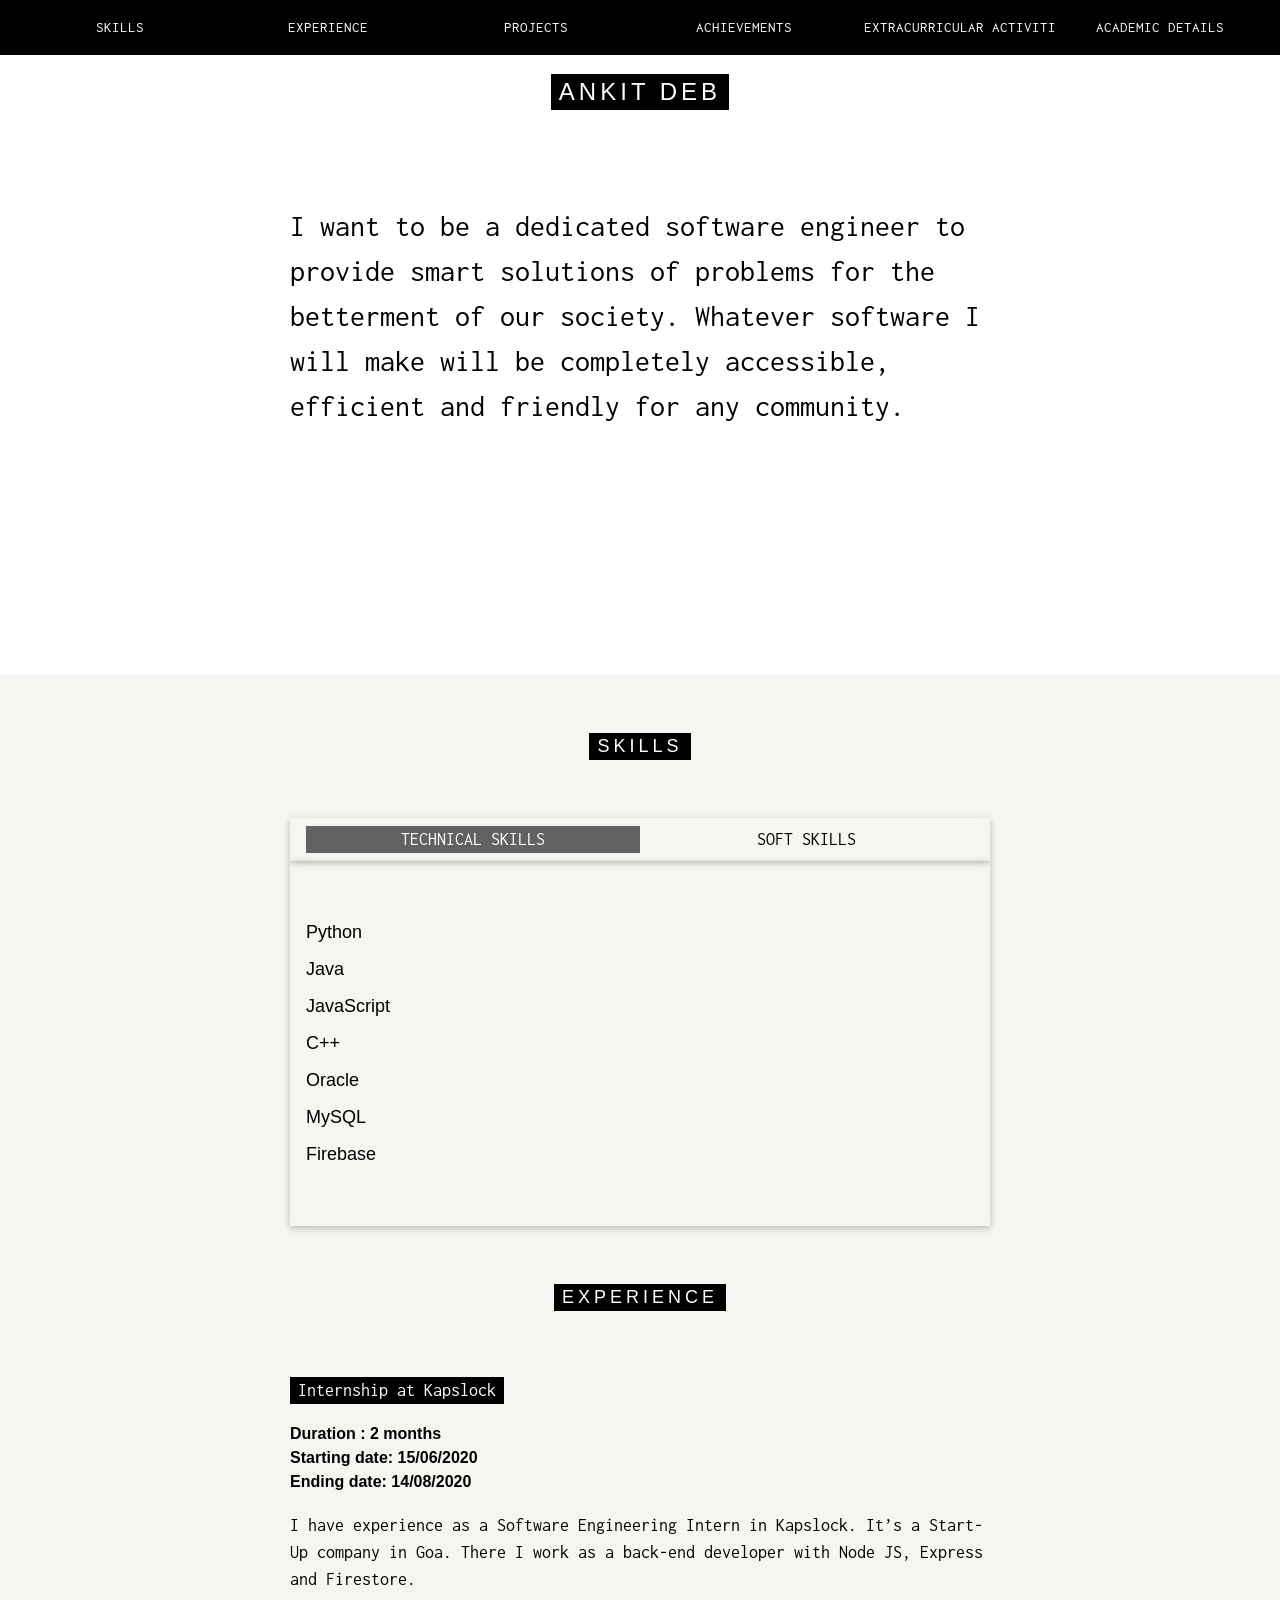
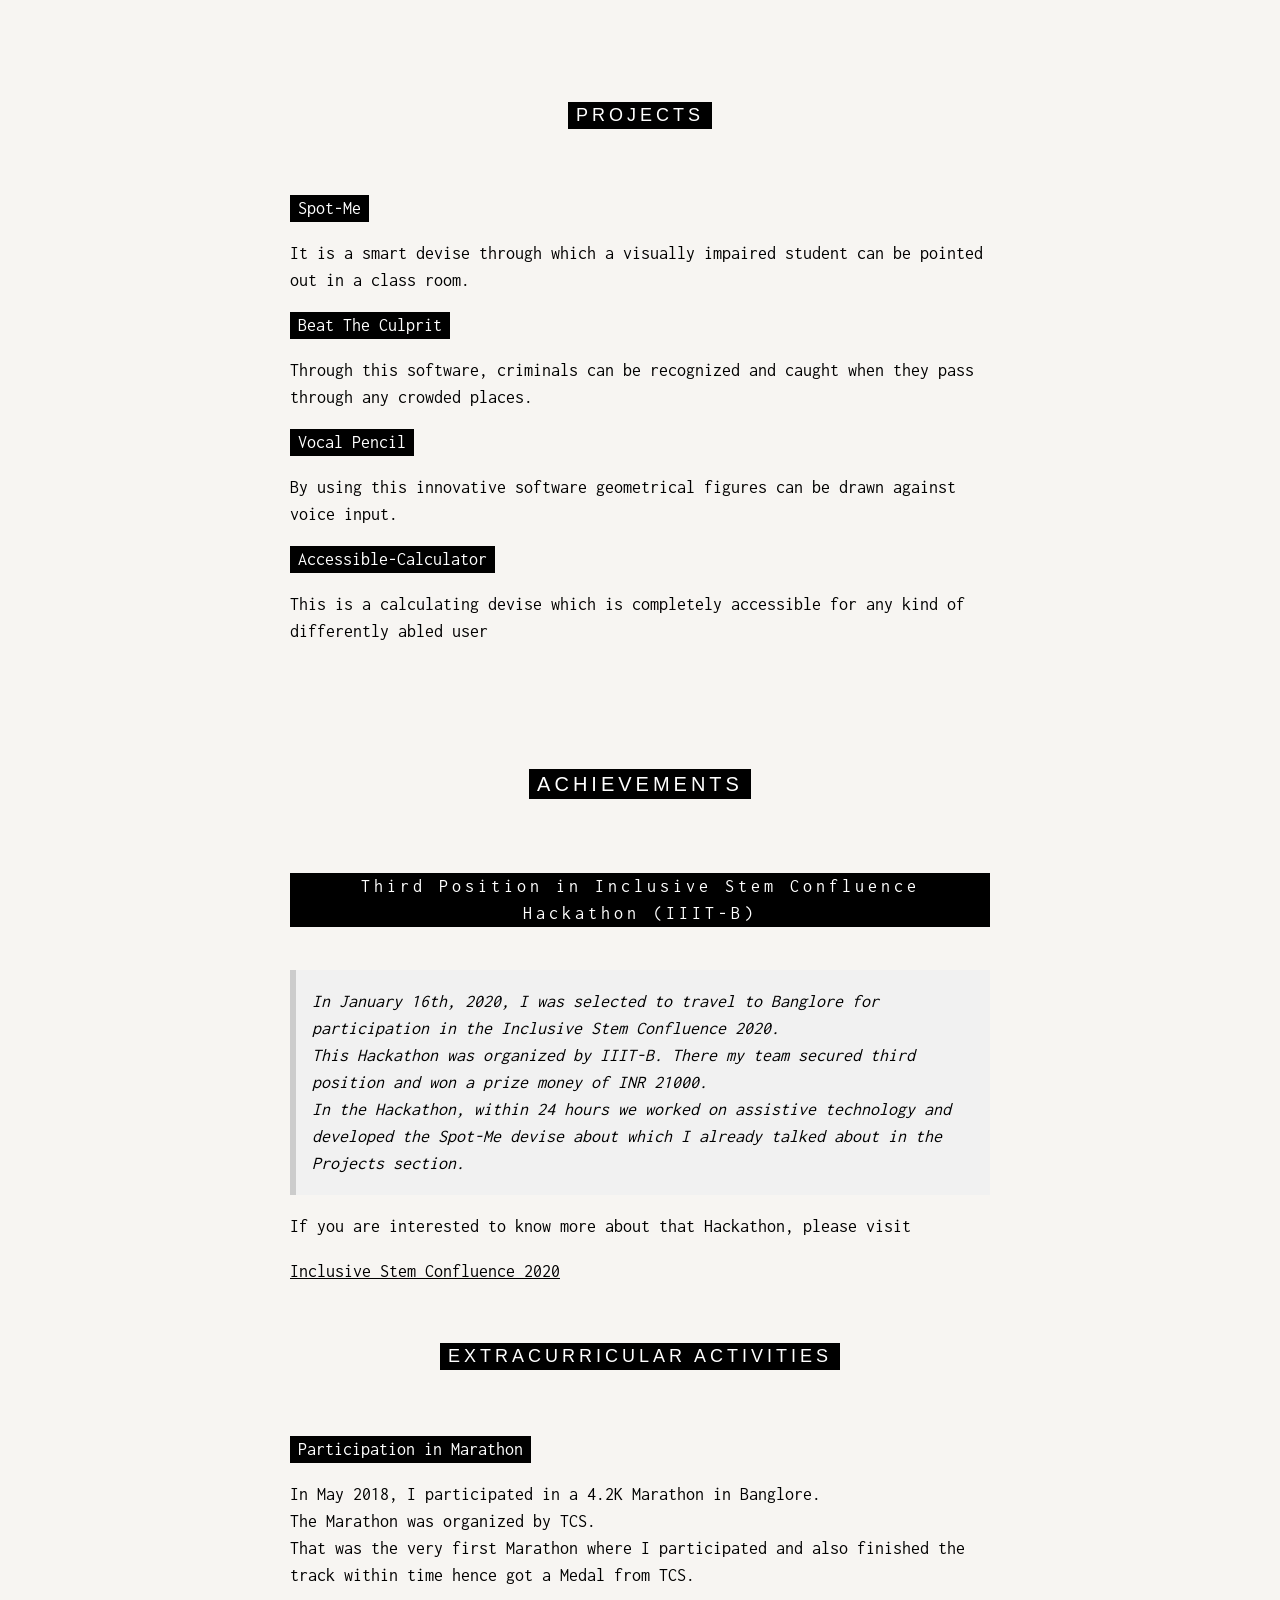
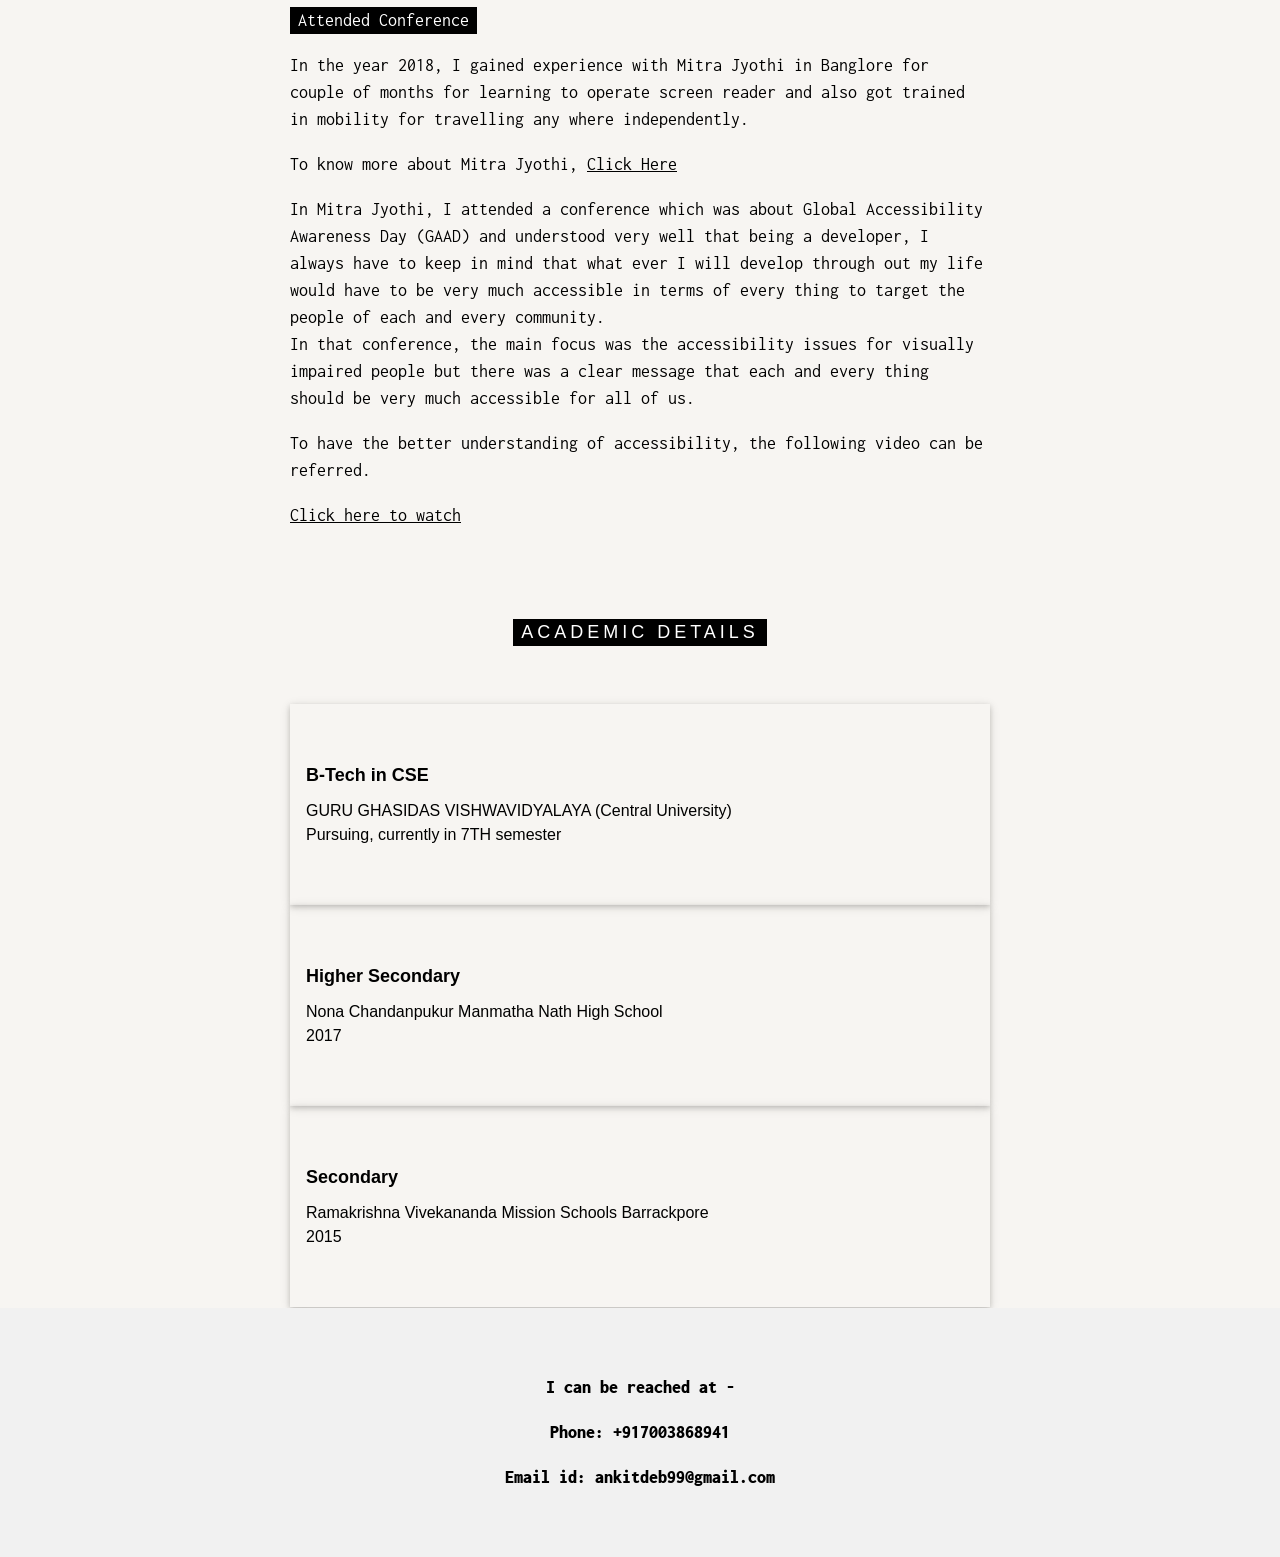
==== commit 551772a0: "Changed the internship duration details" ====
--- a/index.html
+++ b/index.html
@@ -111,10 +111,11 @@
     <h5 class="w3-center w3-padding-48"><span class="w3-tag w3-wide">EXPERIENCE</span></h5>
 
     <p><span class="w3-tag">Internship at Kapslock</span></p>
-    <h6><b>Duration : 3 months
-      <br>Starting date: 15/06/2020</b></h6>
+    <h6><b>Duration : 2 months
+      <br>Starting date: 15/06/2020
+      <br>Ending date: 14/08/2020</b></h6>
     <p> I have experience as a Software Engineering Intern in Kapslock.
-      It’s a Start-Up company based on Goa. There I work as a back-end developer with Node JS, Express and Firestore.</p>
+      It’s a Start-Up company in Goa. There I work as a back-end developer with Node JS, Express and Firestore.</p>
   </div>
 </div>
 
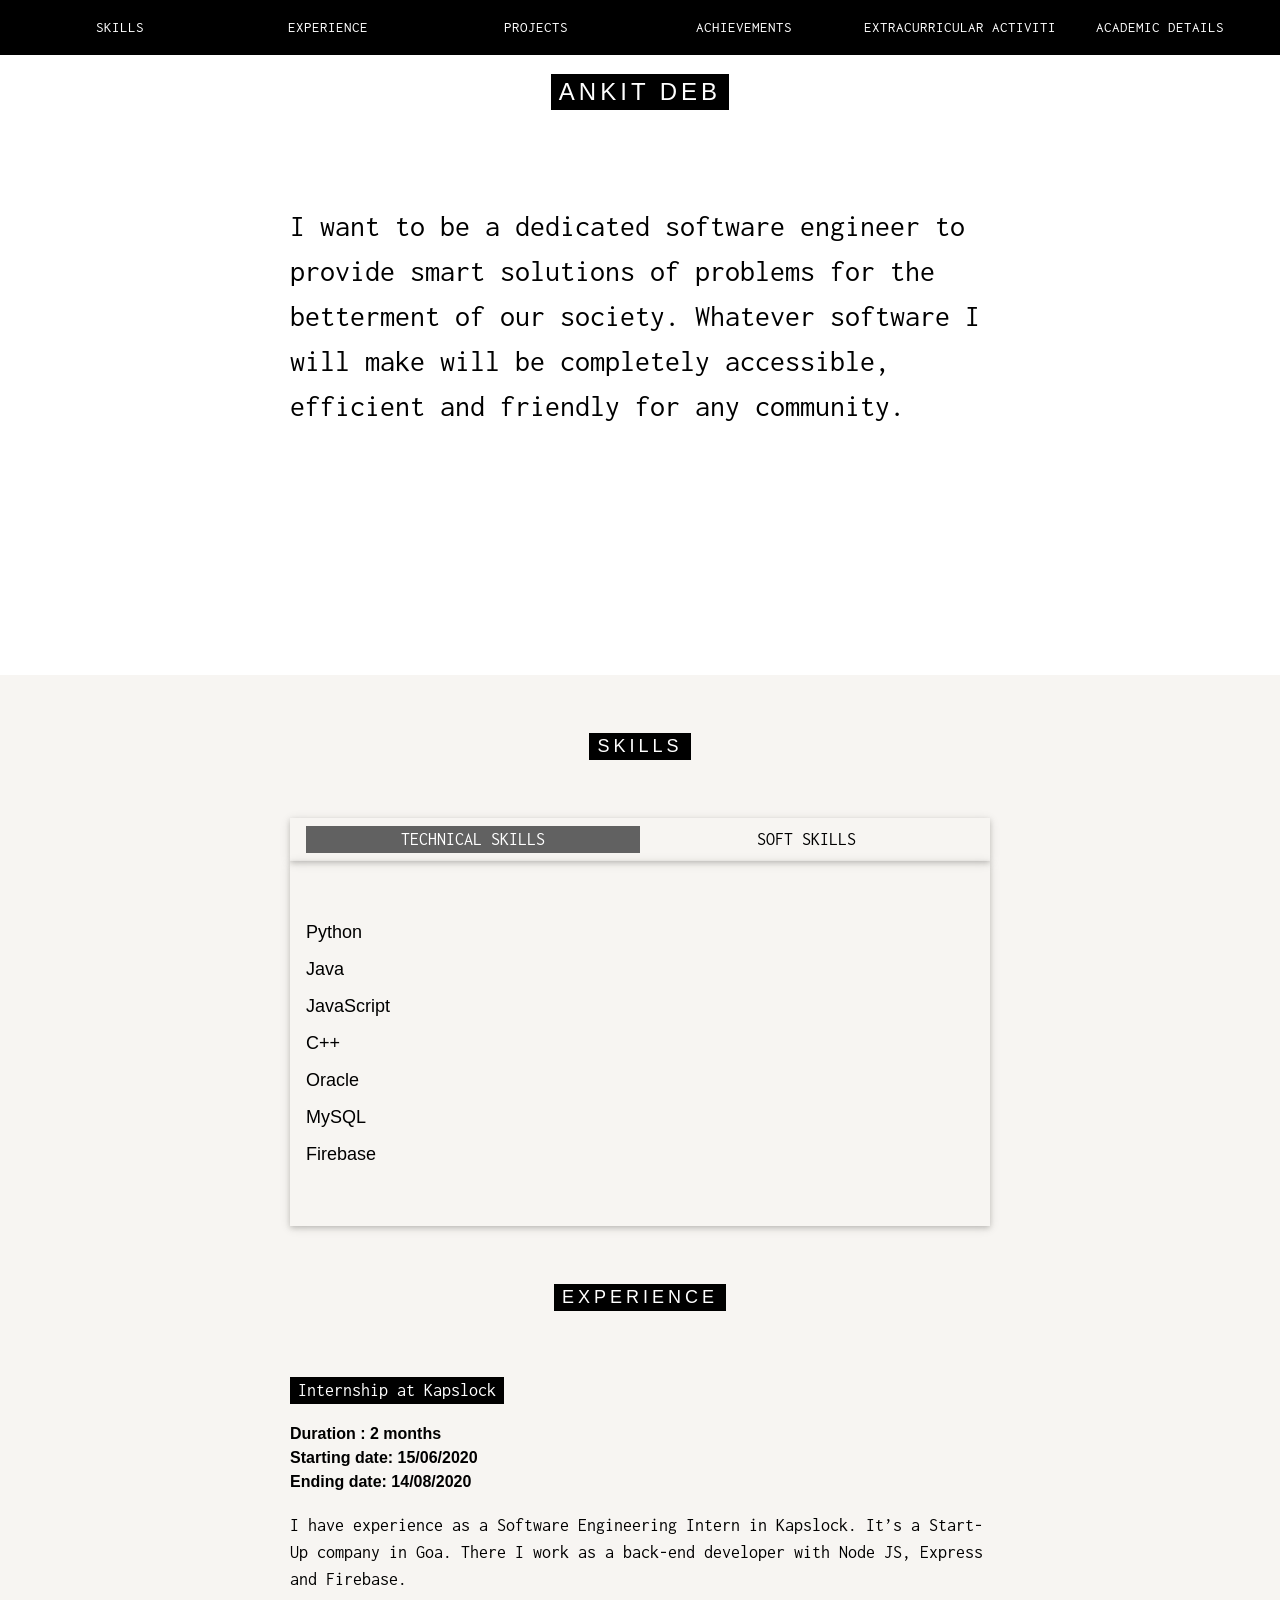
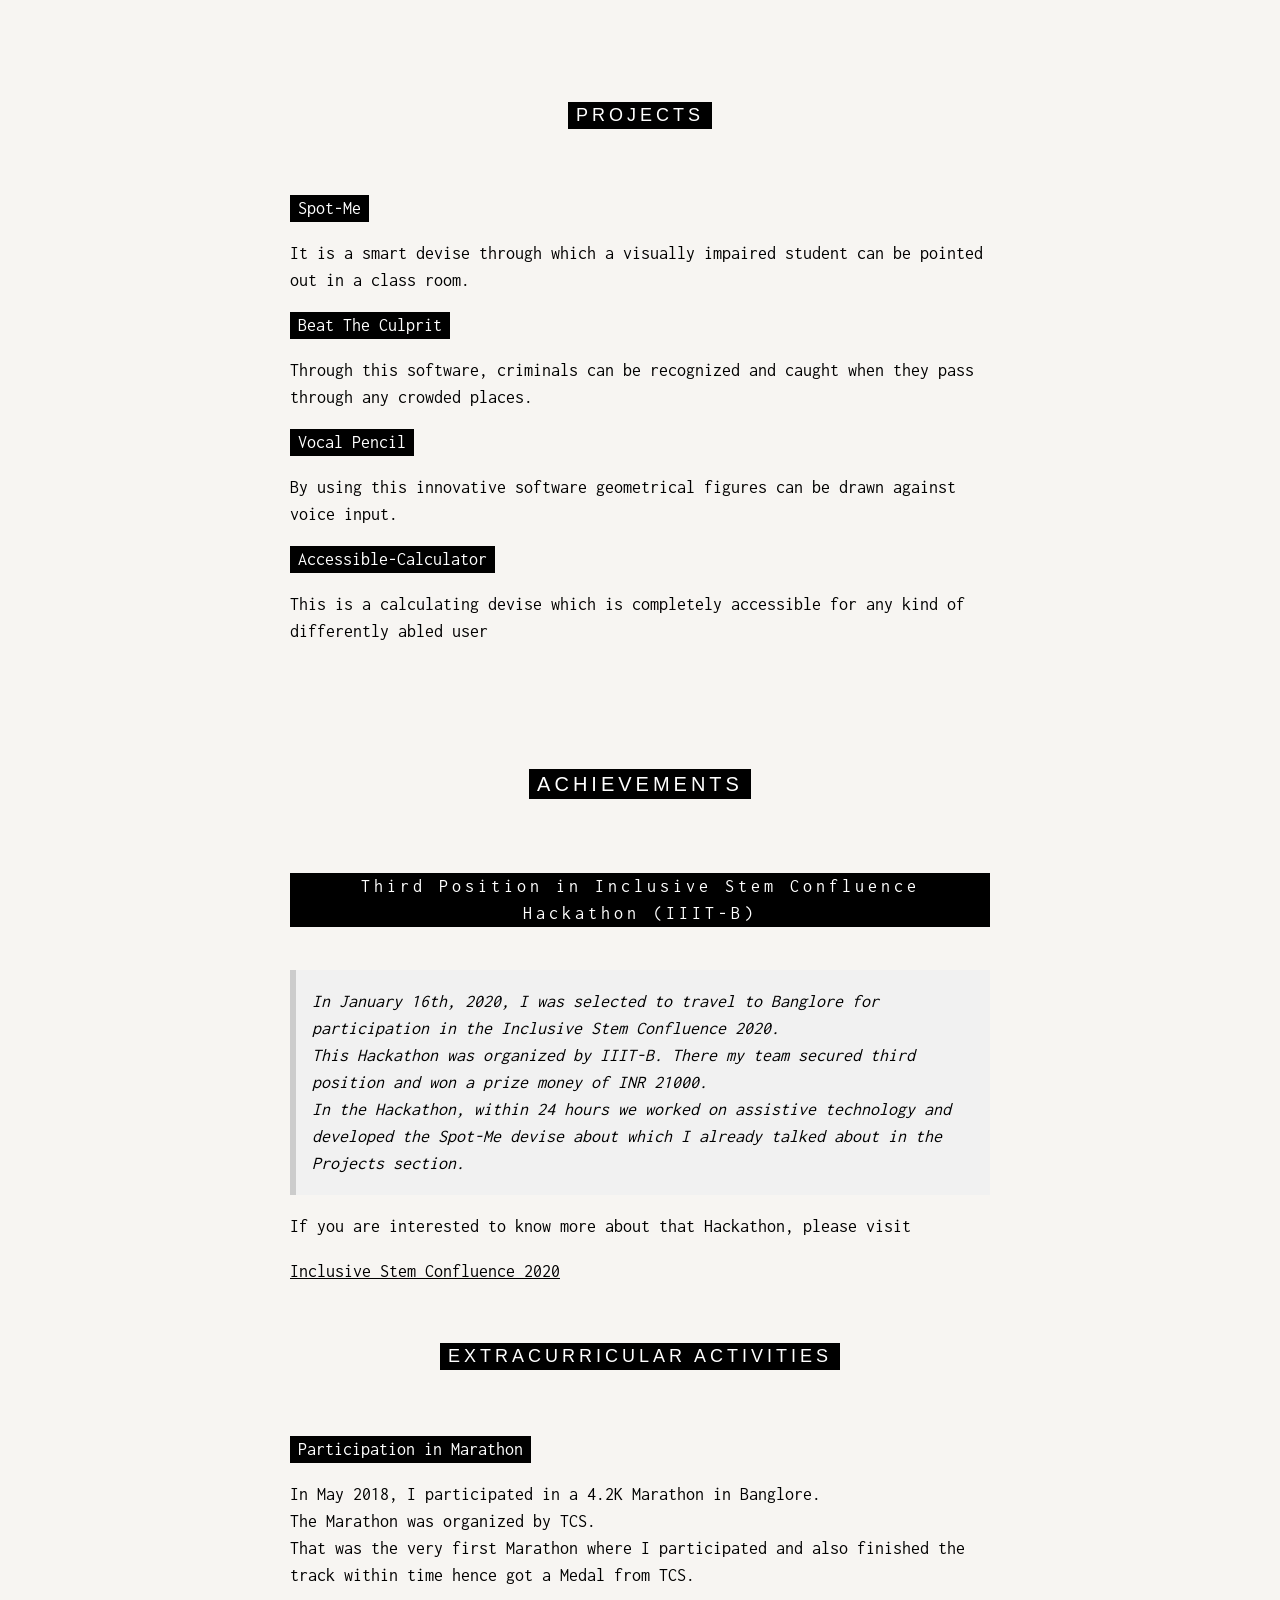
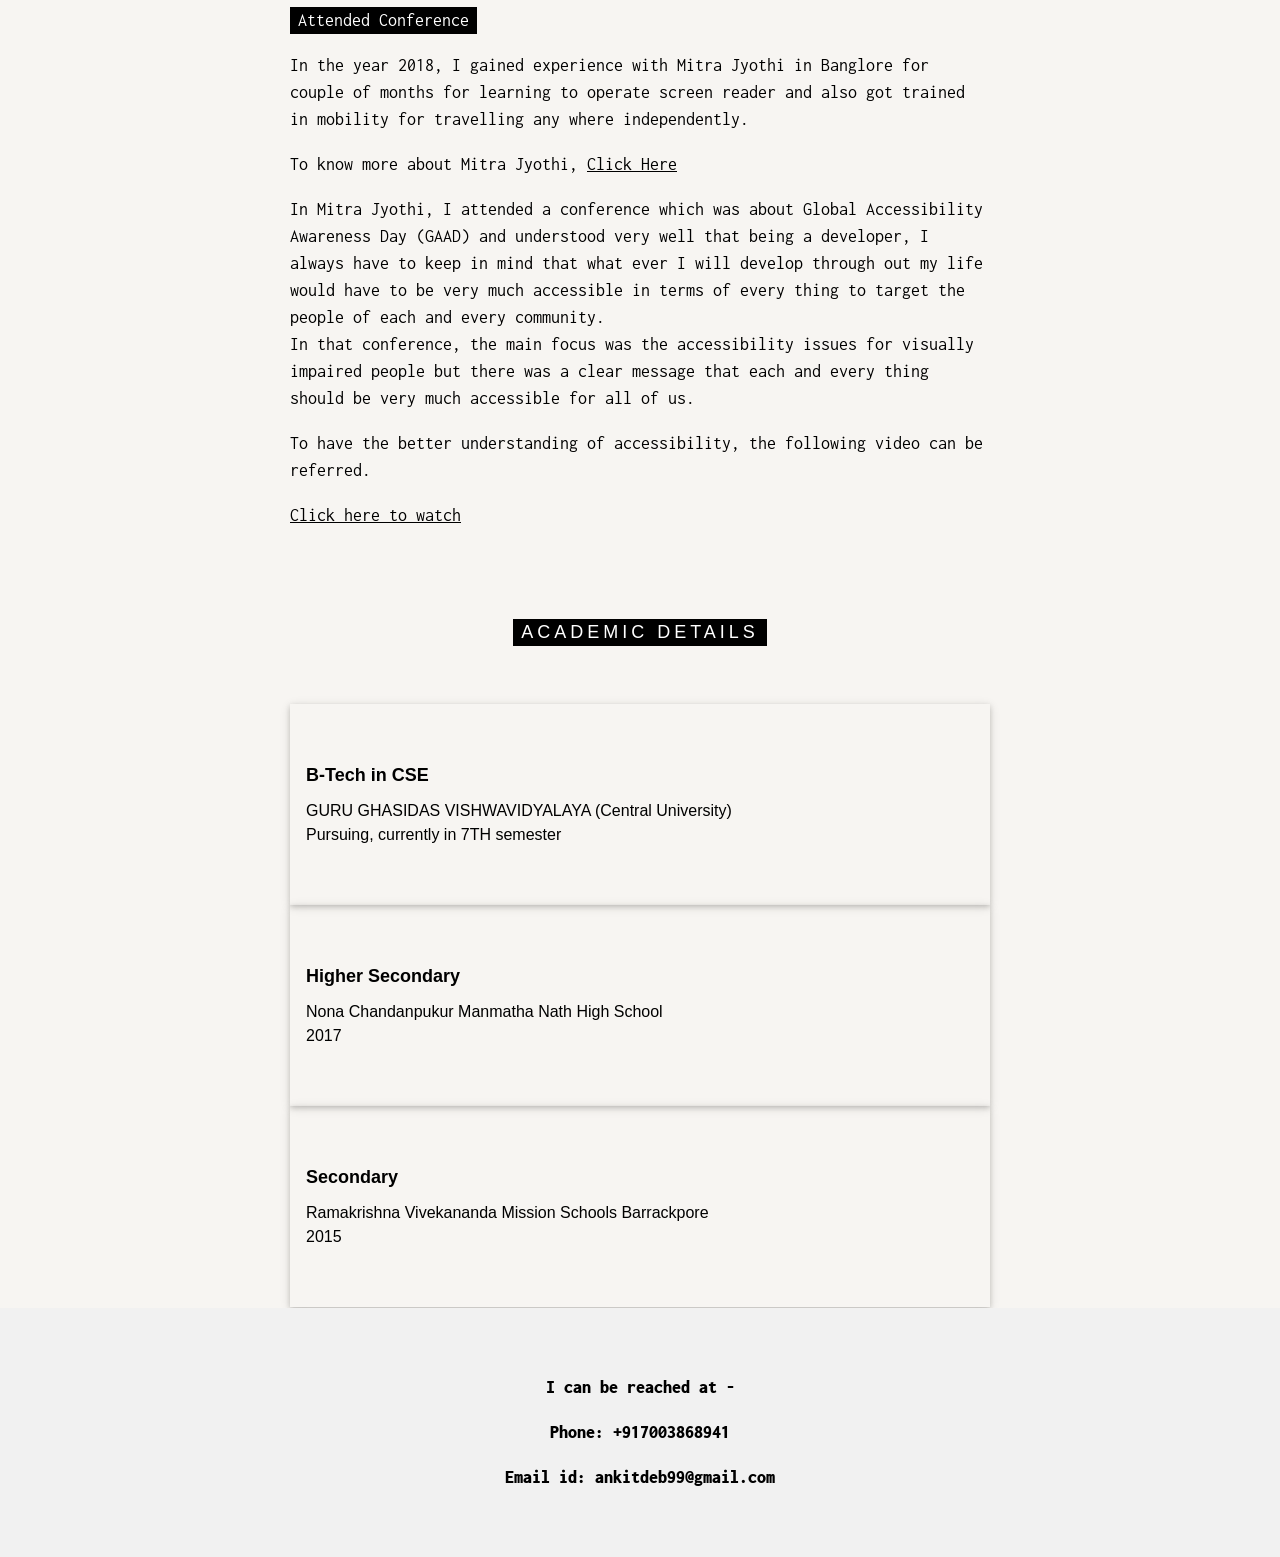
==== commit 8fd95dc7: "Changed the description of internship" ====
--- a/index.html
+++ b/index.html
@@ -115,7 +115,7 @@
       <br>Starting date: 15/06/2020
       <br>Ending date: 14/08/2020</b></h6>
     <p> I have experience as a Software Engineering Intern in Kapslock.
-      It’s a Start-Up company in Goa. There I work as a back-end developer with Node JS, Express and Firestore.</p>
+      It’s a Start-Up company in Goa. There I work as a back-end developer with Node JS, Express and Firebase.</p>
   </div>
 </div>
 
